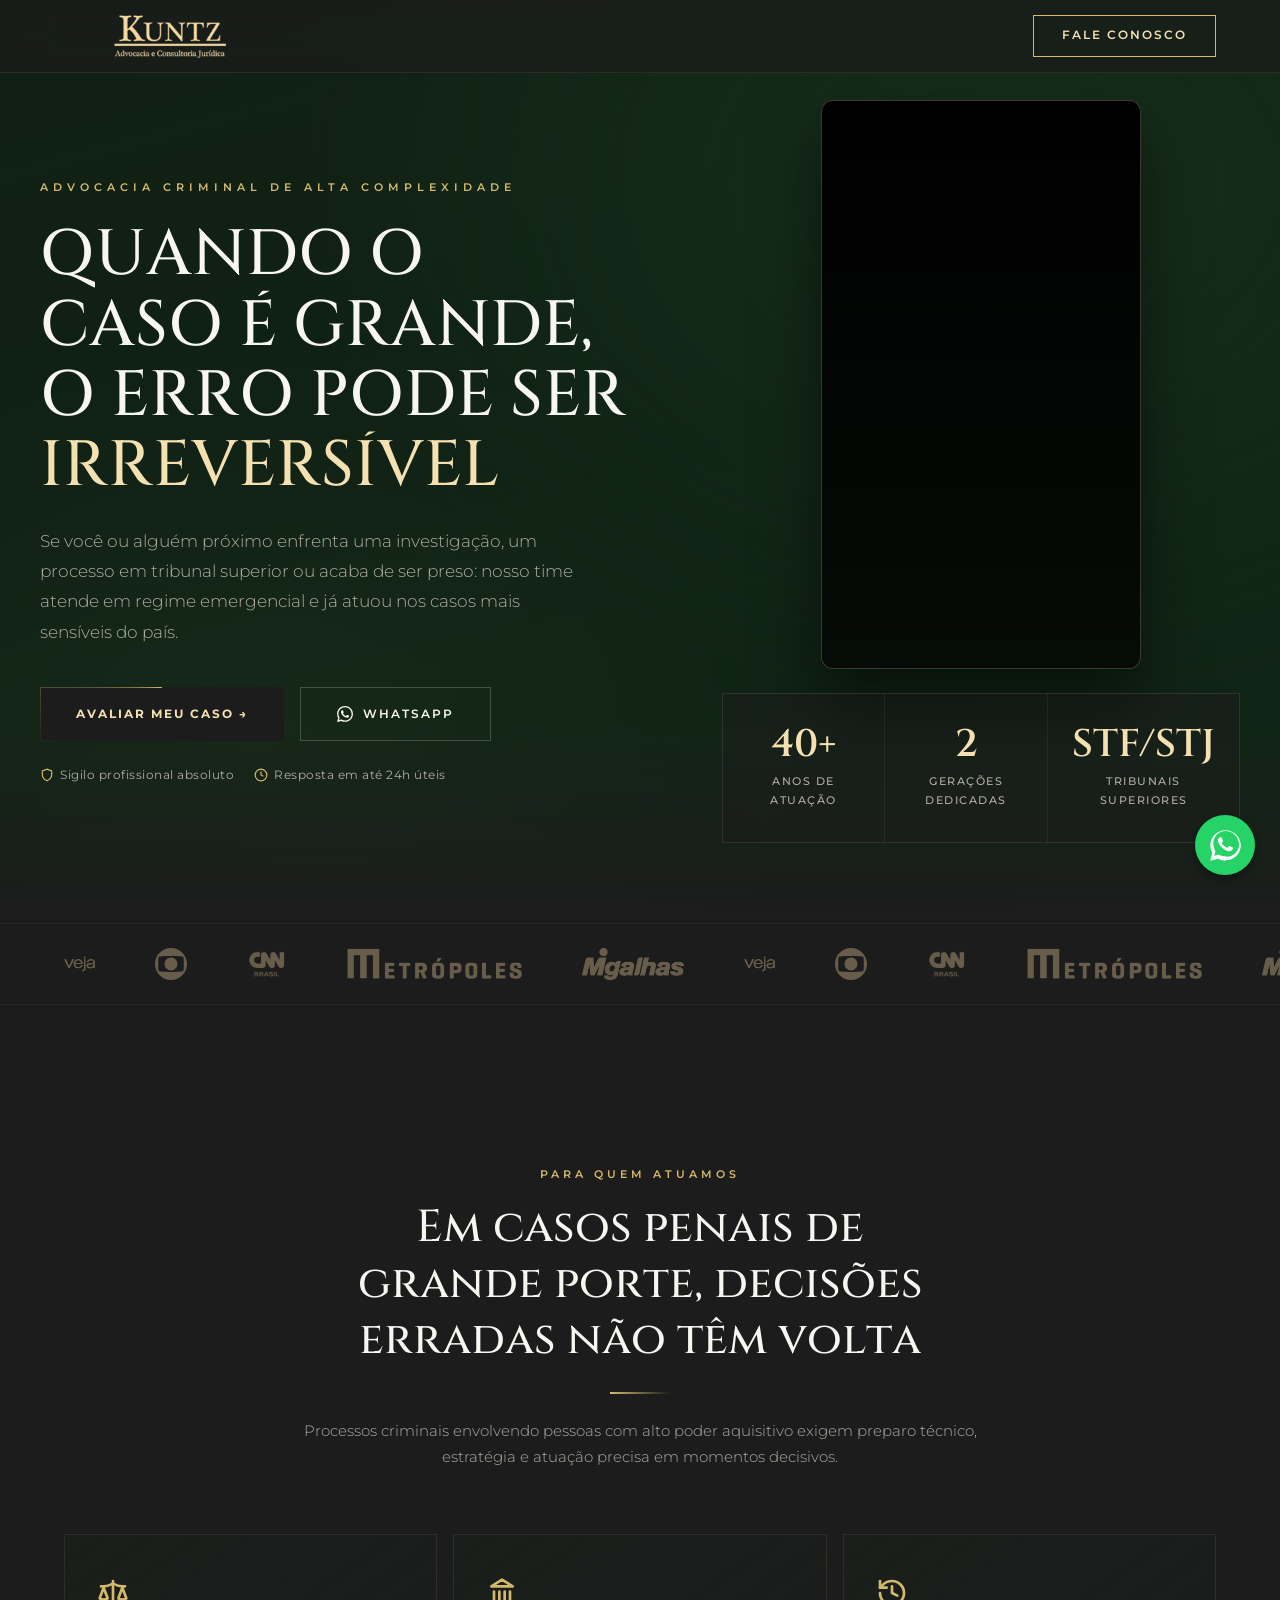
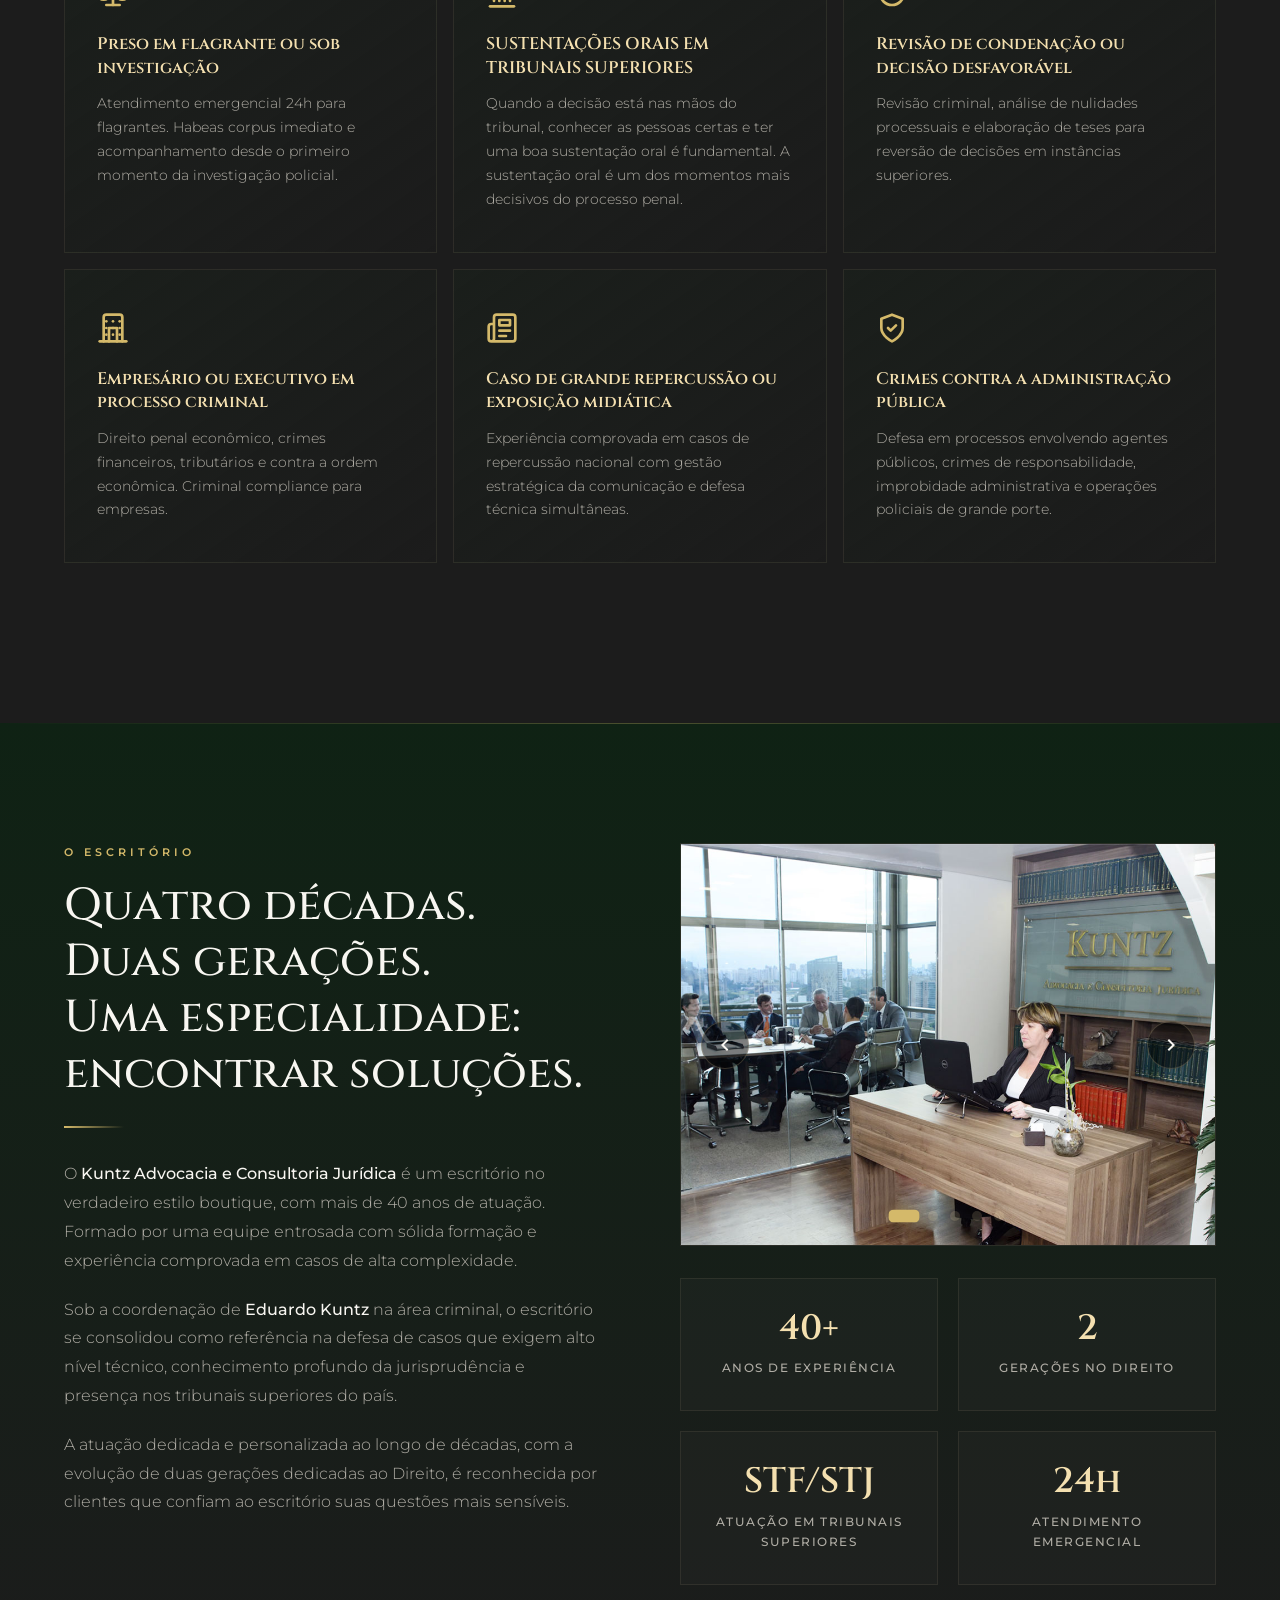
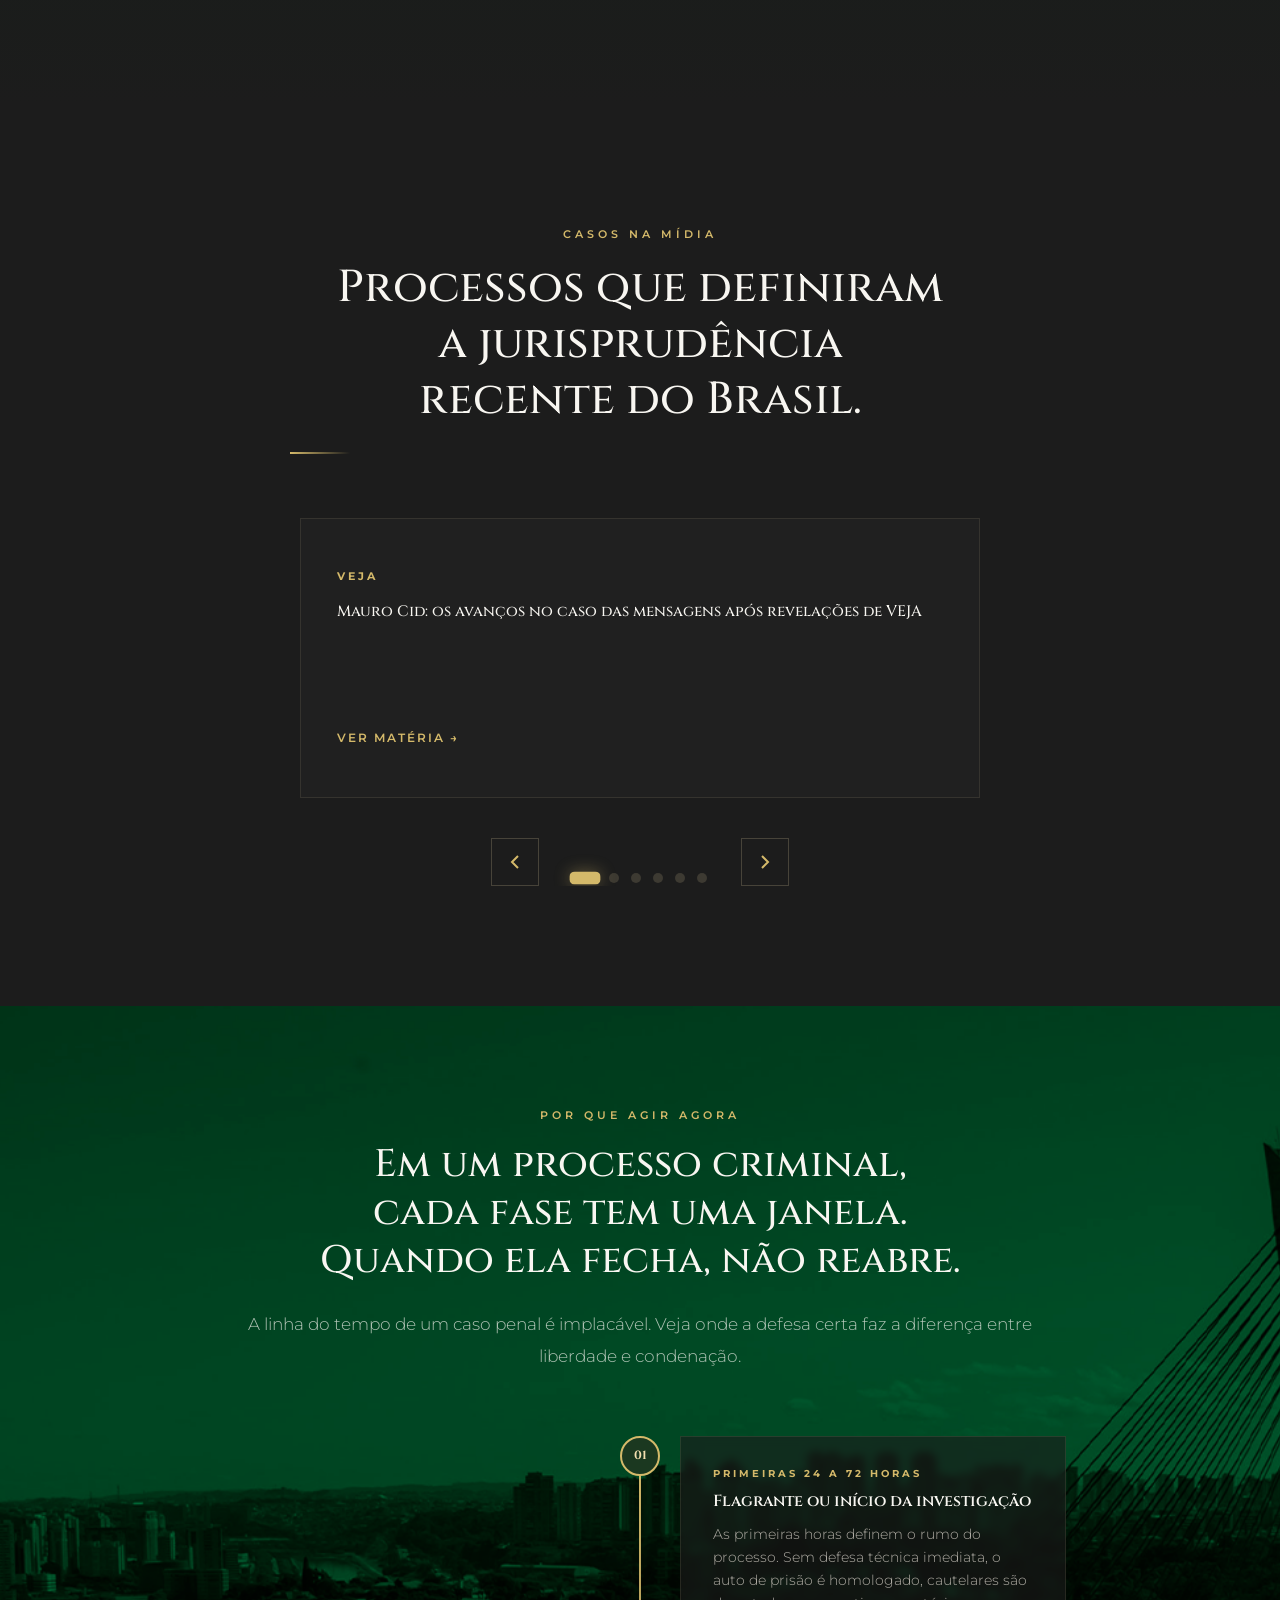
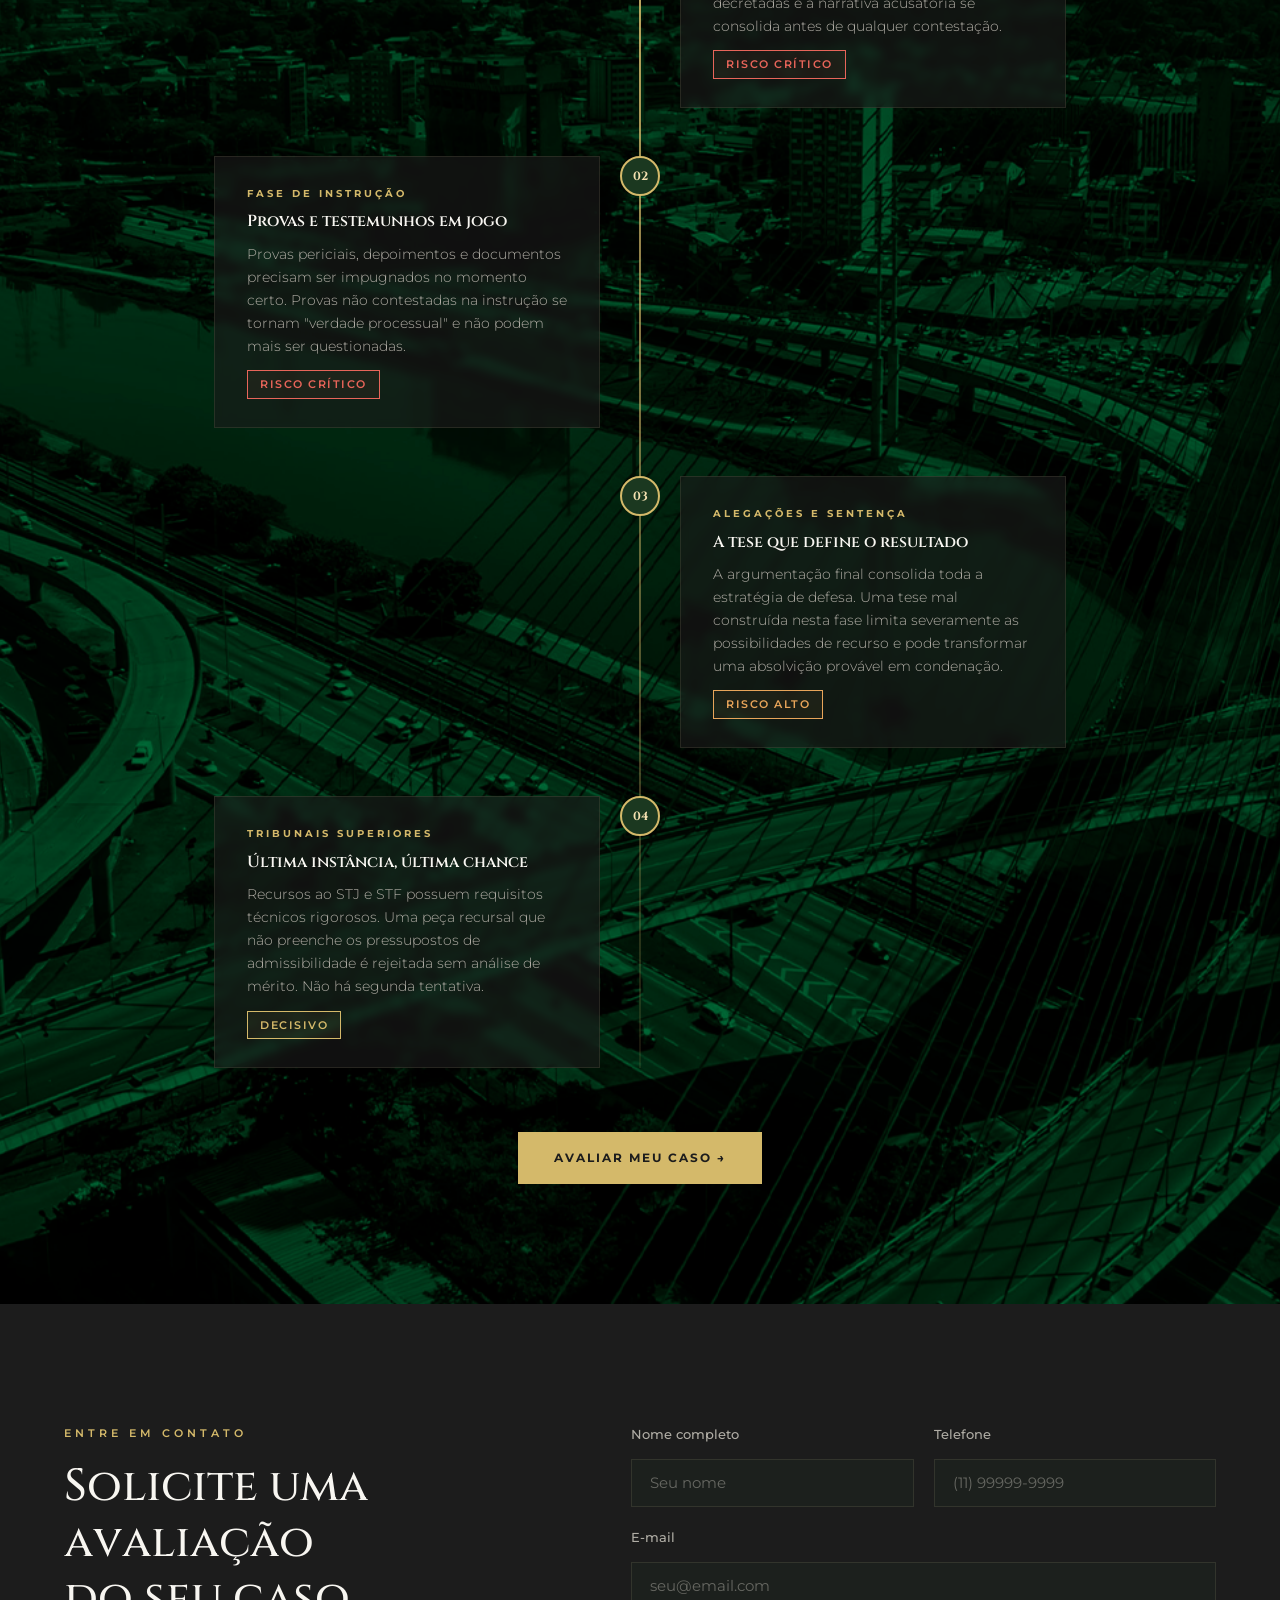
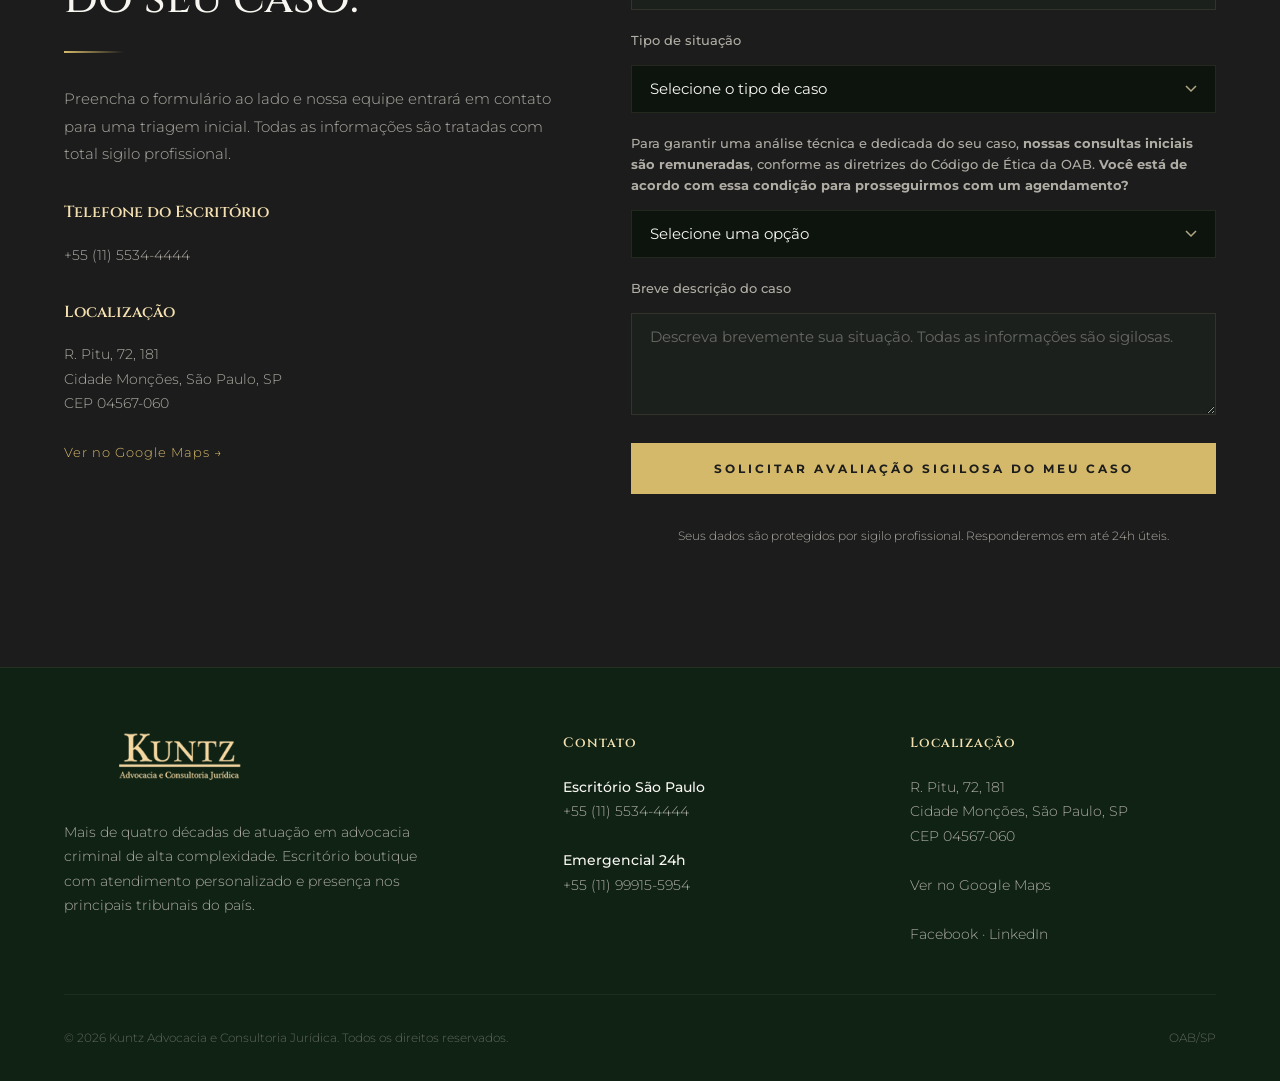
==== index.html @ a7bbbfb6 "webhook-test" ====
<!DOCTYPE html>
<html lang="pt-br">

<head>
    <!-- Google Tag Manager -->
    <script>(function (w, d, s, l, i) {
            w[l] = w[l] || []; w[l].push({
                'gtm.start':
                    new Date().getTime(), event: 'gtm.js'
            }); var f = d.getElementsByTagName(s)[0],
                j = d.createElement(s), dl = l != 'dataLayer' ? '&l=' + l : ''; j.async = true; j.src =
                    'https://www.googletagmanager.com/gtm.js?id=' + i + dl; f.parentNode.insertBefore(j, f);
        })(window, document, 'script', 'dataLayer', 'GTM-PG96HV54');</script>
    <!-- End Google Tag Manager -->
    <meta charset="UTF-8">
    <meta name="viewport" content="width=device-width, initial-scale=1.0">
    <title>Kuntz Advocacia | Defesa Criminal de Alta Complexidade em São Paulo</title>
    <meta name="description"
        content="Kuntz Advocacia: mais de 40 anos de atuação em defesa criminal de alta complexidade. Casos de repercussão nacional. Atendimento em São Paulo.">
    <link rel="preconnect" href="https://fonts.googleapis.com">
    <link rel="preconnect" href="https://fonts.gstatic.com" crossorigin>
    <link
        href="https://fonts.googleapis.com/css2?family=Cinzel:wght@400;500;600;700&family=Montserrat:wght@300;400;500;600;700&display=swap"
        rel="stylesheet">
    <link rel="stylesheet" href="./assets/css/base.css">
    <link rel="stylesheet" href="./assets/css/layout.css">
    <link rel="stylesheet" href="./assets/css/components.css">
    <link rel="stylesheet" href="./assets/css/animations.css">

</head>

<body>
    <!-- Google Tag Manager (noscript) -->
    <noscript><iframe src="https://www.googletagmanager.com/ns.html?id=GTM-PG96HV54" height="0" width="0"
            style="display:none;visibility:hidden"></iframe></noscript>
    <!-- End Google Tag Manager (noscript) -->

    <!-- ==================== NAV ==================== -->
    <nav class="nav-bar">
        <div class="container nav-inner">
            <a href="#">
                <img src="./assets/images/logo-kuntz.png" alt="Kuntz Advocacia e Consultoria Jurídica"
                    class="nav-logo-img">
            </a>
            <div class="nav-phone">
            </div>
            <a href="#contato" class="nav-cta">Fale Conosco</a>
        </div>
    </nav>

    <!-- ==================== HERO ==================== -->
    <section class="hero">
        <!-- Video Background -->
        <div class="hero-video-bg">
            <div class="hero-fallback-bg"></div>
            <!-- 
            INSTRUÇÕES: Substitua o comentário abaixo pelo elemento <video>.
            O vídeo ideal: ambientação de tribunal, corredores de fórum, 
            cidade de SP ao entardecer. Ritmo lento, sem cortes bruscos.
            Formato: MP4, resolução mínima 1920x1080, máximo ~8MB para performance.
            
            <video autoplay muted loop playsinline poster="poster-fallback.jpg">
                <source src="hero-video.mp4" type="video/mp4">
            </video>
        -->
        </div>
        <div class="hero-overlay"></div>

        <div class="container hero-content">
            <div class="hero-grid">
                <div>
                    <div class="hero-label">Advocacia Criminal de Alta Complexidade</div>
                    <h1 class="hero-headline">
                        QUANDO O CASO É GRANDE,<br>O ERRO PODE SER<br><em>IRREVERSÍVEL</em>
                    </h1>
                    <p class="hero-sub">
                        Se você ou alguém próximo enfrenta uma investigação, um processo em tribunal superior ou acaba
                        de ser preso: nosso time atende em regime emergencial e já atuou nos casos mais sensíveis do
                        país.
                    </p>
                    <div class="hero-actions">
                        <a href="#contato" class="btn-glow">Avaliar Meu Caso →</a>
                        <a href="javascript:void(0)" class="btn-secondary wa-trigger">
                            <svg width="16" height="16" viewBox="0 0 24 24" fill="currentColor">
                                <path
                                    d="M17.472 14.382c-.297-.149-1.758-.867-2.03-.967-.273-.099-.471-.148-.67.15-.197.297-.767.966-.94 1.164-.173.199-.347.223-.644.075-.297-.15-1.255-.463-2.39-1.475-.883-.788-1.48-1.761-1.653-2.059-.173-.297-.018-.458.13-.606.134-.133.298-.347.446-.52.149-.174.198-.298.298-.497.099-.198.05-.371-.025-.52-.075-.149-.669-1.612-.916-2.207-.242-.579-.487-.5-.669-.51-.173-.008-.371-.01-.57-.01-.198 0-.52.074-.792.372-.272.297-1.04 1.016-1.04 2.479 0 1.462 1.065 2.875 1.213 3.074.149.198 2.096 3.2 5.077 4.487.709.306 1.262.489 1.694.625.712.227 1.36.195 1.871.118.571-.085 1.758-.719 2.006-1.413.248-.694.248-1.289.173-1.413-.074-.124-.272-.198-.57-.347m-5.421 7.403h-.004a9.87 9.87 0 01-5.031-1.378l-.361-.214-3.741.982.998-3.648-.235-.374a9.86 9.86 0 01-1.51-5.26c.001-5.45 4.436-9.884 9.888-9.884 2.64 0 5.122 1.03 6.988 2.898a9.825 9.825 0 012.893 6.994c-.003 5.45-4.437 9.884-9.885 9.884m8.413-18.297A11.815 11.815 0 0012.05 0C5.495 0 .16 5.335.157 11.892c0 2.096.547 4.142 1.588 5.945L.057 24l6.305-1.654a11.882 11.882 0 005.683 1.448h.005c6.554 0 11.89-5.335 11.893-11.893a11.821 11.821 0 00-3.48-8.413z" />
                            </svg>
                            WhatsApp
                        </a>
                    </div>
                    <div class="hero-trust-signals">
                        <span class="hero-trust-item">
                            <svg viewBox="0 0 24 24" fill="none" stroke="currentColor" stroke-width="2">
                                <path d="M12 22s8-4 8-10V5l-8-3-8 3v7c0 6 8 10 8 10z" />
                            </svg>
                            Sigilo profissional absoluto
                        </span>
                        <span class="hero-trust-item">
                            <svg viewBox="0 0 24 24" fill="none" stroke="currentColor" stroke-width="2">
                                <circle cx="12" cy="12" r="10" />
                                <polyline points="12 6 12 12 16 14" />
                            </svg>
                            Resposta em até 24h úteis
                        </span>
                    </div>
                </div>
                <div class="hero-visual-wrapper">
                    <div class="hero-video-box">
                        <video autoplay muted loop playsinline class="hero-featured-video">
                            <source src="./assets/videos/kuntz-hero-video.mp4" type="video/mp4">
                        </video>
                        <div class="video-overlay-gold"></div>
                    </div>

                    <div class="hero-stats">
                        <div class="stat-item">
                            <div class="stat-number">40+</div>
                            <div class="stat-label">Anos de atuação</div>
                        </div>
                        <div class="stat-item">
                            <div class="stat-number">2</div>
                            <div class="stat-label">Gerações dedicadas</div>
                        </div>
                        <div class="stat-item">
                            <div class="stat-number">STF/STJ</div>
                            <div class="stat-label">Tribunais Superiores</div>
                        </div>
                    </div>
                </div>
            </div>
        </div>
    </section>

    <!-- ==================== CREDIBILITY BAR ==================== -->
    <section class="credibility">
        <div class="container">
            <div class="credibility-inner">
                <div class="media-logos-track">
                    <!-- Conjunto 1 -->
                    <img src="./assets/images/veja.png" alt="VEJA" class="media-logo-img">
                    <img src="./assets/images/globo.svg" alt="GLOBO" class="media-logo-img">
                    <img src="./assets/images/cnn.png" alt="CNN Brasil" class="media-logo-img">
                    <img src="./assets/images/metropoles.png" alt="Metrópoles" class="media-logo-img">
                    <img src="./assets/images/migalhas.png" alt="Migalhas" class="media-logo-img">

                    <!-- Conjunto 2 (Duplicado para loop) -->
                    <img src="./assets/images/veja.png" alt="VEJA" class="media-logo-img">
                    <img src="./assets/images/globo.svg" alt="GLOBO" class="media-logo-img">
                    <img src="./assets/images/cnn.png" alt="CNN Brasil" class="media-logo-img">
                    <img src="./assets/images/metropoles.png" alt="Metrópoles" class="media-logo-img">
                    <img src="./assets/images/migalhas.png" alt="Migalhas" class="media-logo-img">

                    <!-- Conjunto 3 -->
                    <img src="./assets/images/veja.png" alt="VEJA" class="media-logo-img">
                    <img src="./assets/images/globo.svg" alt="GLOBO" class="media-logo-img">
                    <img src="./assets/images/cnn.png" alt="CNN Brasil" class="media-logo-img">
                    <img src="./assets/images/metropoles.png" alt="Metrópoles" class="media-logo-img">
                    <img src="./assets/images/migalhas.png" alt="Migalhas" class="media-logo-img">
                </div>
            </div>
        </div>
    </section>

    <!-- ==================== CENÁRIOS ==================== -->
    <section class="scenarios" id="atuacao">
        <div class="container">
            <div class="scenarios-header fade-in">
                <span class="section-label">Para quem Atuamos</span>
                <h2 class="section-title">Em casos penais de grande porte, decisões erradas não têm volta</h2>
                <div class="gold-line" style="margin: 0 auto 24px;"></div>
                <p style="color: var(--cinza-text); font-weight: 300; font-size: 0.95rem;">
                    Processos criminais envolvendo pessoas com alto poder aquisitivo exigem preparo técnico,
                    estratégia e atuação precisa em momentos decisivos.
                </p>
            </div>

            <div class="scenarios-grid">
                <div class="scenario-card flashlight-card fade-in">
                    <div class="flashlight-border"></div>
                    <div class="scenario-icon">
                        <svg xmlns="http://www.w3.org/2000/svg" width="24" height="24" viewBox="0 0 24 24" fill="none"
                            stroke="currentColor" stroke-width="2" stroke-linecap="round" stroke-linejoin="round"
                            class="lucide lucide-scale">
                            <path d="m16 16 3-8 3 8c-.87.65-1.92 1-3 1s-2.13-.35-3-1Z" />
                            <path d="m2 16 3-8 3 8c-.87.65-1.92 1-3 1s-2.13-.35-3-1Z" />
                            <path d="M7 21h10" />
                            <path d="M12 3v18" />
                            <path d="M3 7h2c2 0 5-1 7-2 2 1 5 2 7 2h2" />
                        </svg>
                    </div>
                    <h3 class="scenario-title">Preso em flagrante ou sob investigação</h3>
                    <p class="scenario-desc">Atendimento emergencial 24h para flagrantes. Habeas corpus imediato e
                        acompanhamento desde o primeiro momento da investigação policial.</p>
                </div>

                <div class="scenario-card flashlight-card fade-in">
                    <div class="flashlight-border"></div>
                    <div class="scenario-icon">
                        <svg xmlns="http://www.w3.org/2000/svg" width="24" height="24" viewBox="0 0 24 24" fill="none"
                            stroke="currentColor" stroke-width="2" stroke-linecap="round" stroke-linejoin="round"
                            class="lucide lucide-landmark">
                            <line x1="3" y1="22" x2="21" y2="22" />
                            <line x1="6" y1="18" x2="6" y2="11" />
                            <line x1="10" y1="18" x2="10" y2="11" />
                            <line x1="14" y1="18" x2="14" y2="11" />
                            <line x1="18" y1="18" x2="18" y2="11" />
                            <polygon points="12 2 20 7 4 7 12 2" />
                        </svg>
                    </div>
                    <h3 class="scenario-title">SUSTENTAÇÕES ORAIS EM TRIBUNAIS SUPERIORES</h3>
                    <p class="scenario-desc">Quando a decisão está nas mãos do tribunal, conhecer as pessoas certas e
                        ter uma boa sustentação oral é fundamental. A sustentação oral é um dos momentos mais decisivos
                        do processo penal.</p>
                </div>

                <div class="scenario-card flashlight-card fade-in">
                    <div class="flashlight-border"></div>
                    <div class="scenario-icon">
                        <svg xmlns="http://www.w3.org/2000/svg" width="24" height="24" viewBox="0 0 24 24" fill="none"
                            stroke="currentColor" stroke-width="2" stroke-linecap="round" stroke-linejoin="round"
                            class="lucide lucide-rotate-ccw">
                            <path d="M3 12a9 9 0 1 0 9-9 9.75 9.75 0 0 0-6.74 2.74L3 8" />
                            <path d="M3 3v5h5" />
                            <path d="M12 7v5l4 2" />
                        </svg>
                    </div>
                    <h3 class="scenario-title">Revisão de condenação ou decisão desfavorável</h3>
                    <p class="scenario-desc">Revisão criminal, análise de nulidades processuais e elaboração de teses
                        para reversão de decisões em instâncias superiores.</p>
                </div>

                <div class="scenario-card flashlight-card fade-in">
                    <div class="flashlight-border"></div>
                    <div class="scenario-icon">
                        <svg xmlns="http://www.w3.org/2000/svg" width="24" height="24" viewBox="0 0 24 24" fill="none"
                            stroke="currentColor" stroke-width="2" stroke-linecap="round" stroke-linejoin="round"
                            class="lucide lucide-building-2">
                            <path d="M9 22V12h6v10" />
                            <path d="M2 22h20" />
                            <path d="M7 12v.01" />
                            <path d="M12 12v.01" />
                            <path d="M17 12v.01" />
                            <path d="M7 17v.01" />
                            <path d="M12 17v.01" />
                            <path d="M17 17v.01" />
                            <path d="M7 7v.01" />
                            <path d="M12 7v.01" />
                            <path d="M17 7v.01" />
                            <path d="M5 22V4a2 2 0 0 1 2-2h10a2 2 0 0 1 2 2v18" />
                        </svg>
                    </div>
                    <h3 class="scenario-title">Empresário ou executivo em processo criminal</h3>
                    <p class="scenario-desc">Direito penal econômico, crimes financeiros, tributários e contra a ordem
                        econômica. Criminal compliance para empresas.</p>
                </div>

                <div class="scenario-card flashlight-card fade-in">
                    <div class="flashlight-border"></div>
                    <div class="scenario-icon">
                        <svg xmlns="http://www.w3.org/2000/svg" width="24" height="24" viewBox="0 0 24 24" fill="none"
                            stroke="currentColor" stroke-width="2" stroke-linecap="round" stroke-linejoin="round"
                            class="lucide lucide-newspaper">
                            <path
                                d="M4 22h16a2 2 0 0 0 2-2V4a2 2 0 0 0-2-2H8a2 2 0 0 0-2 2v16a2 2 0 0 1-2 2Zm0 0a2 2 0 0 1-2-2v-9c0-1.1.9-2 2-2h2" />
                            <path d="M18 14h-8" />
                            <path d="M15 18h-5" />
                            <path d="M10 6h8v4h-8V6Z" />
                        </svg>
                    </div>
                    <h3 class="scenario-title">Caso de grande repercussão ou exposição midiática</h3>
                    <p class="scenario-desc">Experiência comprovada em casos de repercussão nacional com gestão
                        estratégica da comunicação e defesa técnica simultâneas.</p>
                </div>

                <div class="scenario-card flashlight-card fade-in">
                    <div class="flashlight-border"></div>
                    <div class="scenario-icon">
                        <svg xmlns="http://www.w3.org/2000/svg" width="24" height="24" viewBox="0 0 24 24" fill="none"
                            stroke="currentColor" stroke-width="2" stroke-linecap="round" stroke-linejoin="round"
                            class="lucide lucide-shield-check">
                            <path d="M12 22s8-4 8-10V5l-8-3-8 3v7c0 6 8 10 8 10Z" />
                            <path d="m9 12 2 2 4-4" />
                        </svg>
                    </div>
                    <h3 class="scenario-title">Crimes contra a administração pública</h3>
                    <p class="scenario-desc">Defesa em processos envolvendo agentes públicos, crimes de
                        responsabilidade, improbidade administrativa e operações policiais de grande porte.</p>
                </div>
            </div>
        </div>
    </section>

    <section class="authority" id="escritorio">
        <div class="container">
            <div class="authority-grid">
                <div class="authority-content fade-in">
                    <span class="section-label">O Escritório</span>
                    <h2 class="section-title">Quatro décadas. Duas gerações. Uma especialidade: encontrar soluções.</h2>
                    <div class="gold-line"></div>
                    <div class="authority-description">
                        <p>
                            O <strong>Kuntz Advocacia e Consultoria Jurídica</strong> é um escritório no verdadeiro
                            estilo
                            boutique, com mais de 40 anos de atuação. Formado por uma equipe entrosada com sólida
                            formação e
                            experiência comprovada em casos de alta complexidade.
                        </p>
                        <p>
                            Sob a coordenação de <strong>Eduardo Kuntz</strong> na área criminal, o escritório se
                            consolidou
                            como referência na defesa de casos que exigem alto nível técnico, conhecimento profundo da
                            jurisprudência e presença nos tribunais superiores do país.
                        </p>
                        <p>
                            A atuação dedicada e personalizada ao longo de décadas, com a evolução de duas gerações
                            dedicadas ao Direito, é reconhecida por clientes que confiam ao escritório suas questões
                            mais
                            sensíveis.
                        </p>
                    </div>
                </div>

                <div class="authority-media-column fade-in">
                    <div class="office-carousel-wrapper">
                        <div class="office-carousel" id="officeCarousel">
                            <div class="office-slides-track">
                                <div class="office-slide active">
                                    <img src="./assets/images/escritorio-01.jpg" alt="Fachada Kuntz Advocacia">
                                </div>
                                <div class="office-slide">
                                    <img src="./assets/images/escritorio-02.jpg" alt="Recepção">
                                </div>
                                <div class="office-slide">
                                    <img src="./assets/images/escritorio-03.jpg" alt="Sala de Reunião">
                                </div>
                                <div class="office-slide">
                                    <img src="./assets/images/escritorio-04.jpg" alt="Ambiente Interno">
                                </div>
                                <div class="office-slide">
                                    <img src="./assets/images/escritorio-05.png" alt="Equipe Kuntz">
                                </div>
                            </div>

                            <div class="office-carousel-nav">
                                <button class="carousel-nav-btn prev" id="officePrev" aria-label="Imagem anterior">
                                    <svg viewBox="0 0 24 24">
                                        <path d="M15.41 7.41L14 6l-6 6 6 6 1.41-1.41L10.83 12z" />
                                    </svg>
                                </button>
                                <button class="carousel-nav-btn next" id="officeNext" aria-label="Próxima imagem">
                                    <svg viewBox="0 0 24 24">
                                        <path d="M10 6L8.59 7.41 13.17 12l-4.58 4.59L10 18l6-6z" />
                                    </svg>
                                </button>
                            </div>

                            <div class="office-carousel-dots" id="officeDots"></div>
                        </div>
                    </div>

                    <div class="authority-features">
                        <div class="auth-feature">
                            <div class="auth-feature-number">40+</div>
                            <div class="auth-feature-text">Anos de experiência</div>
                        </div>
                        <div class="auth-feature">
                            <div class="auth-feature-number">2</div>
                            <div class="auth-feature-text">Gerações no Direito</div>
                        </div>
                        <div class="auth-feature">
                            <div class="auth-feature-number">STF/STJ</div>
                            <div class="auth-feature-text">Atuação em Tribunais Superiores</div>
                        </div>
                        <div class="auth-feature">
                            <div class="auth-feature-number">24h</div>
                            <div class="auth-feature-text">Atendimento emergencial</div>
                        </div>
                    </div>
                </div>
            </div>
        </div>
    </section>

    <!-- ═══════════ MEDIA ═══════════ -->
    <section class="media-section" id="midia">
        <div class="container">
            <div class="media-header fade-in">
                <span class="section-label">Casos na mídia</span>
                <h2 class="section-title">Processos que definiram a jurisprudência recente do Brasil.</h2>
                <div class="gold-line gold-line-center"></div>
            </div>

            <div class="carousel-wrapper">
                <div class="carousel-track" id="mediaTrack">
                    <!-- Slide 1 -->
                    <div class="carousel-slide">
                        <a href="https://veja.abril.com.br/politica/mauro-cid-os-avancos-no-caso-das-mensagens-apos-revelacoes-de-veja/"
                            target="_blank" rel="noopener" class="media-card fade-in">
                            <div>
                                <div class="media-source">VEJA</div>
                                <div class="media-title">Mauro Cid: os avanços no caso das mensagens após revelações de
                                    VEJA
                                </div>
                            </div>
                            <span class="media-link">Ver matéria →</span>
                        </a>
                    </div>
                    <!-- Slide 2 -->
                    <div class="carousel-slide">
                        <a href="https://g1.globo.com/politica/blog/natuza-nery/post/2024/05/16/marcelo-camara-ex-assessor-de-bolsonaro-sai-da-prisao.ghtml"
                            target="_blank" rel="noopener" class="media-card fade-in">
                            <div>
                                <div class="media-source">G1 / GLOBO</div>
                                <div class="media-title">Marcelo Câmara, ex-assessor de Bolsonaro, deixa prisão após
                                    ordem de
                                    Moraes</div>
                            </div>
                            <span class="media-link">Ver matéria →</span>
                        </a>
                    </div>
                    <!-- Slide 3 -->
                    <div class="carousel-slide">
                        <a href="https://www.cnnbrasil.com.br/blogs/basilia-rodrigues/politica/advogado-de-ex-assessor-de-moraes-tambem-defende-entorno-de-bolsonaro-na-justica/"
                            target="_blank" rel="noopener" class="media-card fade-in">
                            <div>
                                <div class="media-source">CNN Brasil</div>
                                <div class="media-title">Advogado de ex-assessor de Moraes também defende entorno de
                                    Bolsonaro
                                    na Justiça</div>
                            </div>
                            <span class="media-link">Ver matéria →</span>
                        </a>
                    </div>
                    <!-- Slide 4 -->
                    <div class="carousel-slide">
                        <a href="https://g1.globo.com/rj/rio-de-janeiro/noticia/2023/05/12/pf-faz-buscas-contra-ex-funcionario-da-presidencia.ghtml"
                            target="_blank" rel="noopener" class="media-card fade-in">
                            <div>
                                <div class="media-source">G1 / GLOBO</div>
                                <div class="media-title">Caso das joias: PF apreende celular de chefe do setor de
                                    presentes da
                                    Presidência</div>
                            </div>
                            <span class="media-link">Ver matéria →</span>
                        </a>
                    </div>
                    <!-- Slide 5 -->
                    <div class="carousel-slide">
                        <a href="https://www.metropoles.com/brasil/defesa-de-tagliaferro-pede-a-fachin-revisao-de-decisoes-de-moraes"
                            target="_blank" rel="noopener" class="media-card fade-in">
                            <div>
                                <div class="media-source">Metrópoles</div>
                                <div class="media-title">Defesa de Tagliaferro pede a Fachin revisão de decisões de
                                    Moraes</div>
                            </div>
                            <span class="media-link">Ver matéria →</span>
                        </a>
                    </div>
                    <!-- Slide 6 -->
                    <div class="carousel-slide">
                        <a href="https://www.migalhas.com.br/quentes/432943/advogado-de-reu-por-golpe-pede-anulacao-da-delacao-de-cid"
                            target="_blank" rel="noopener" class="media-card fade-in">
                            <div>
                                <div class="media-source">Migalhas</div>
                                <div class="media-title">Advogado de réu por golpe pede anulação da delação de Cid e
                                    mostra
                                    mensagens</div>
                            </div>
                            <span class="media-link">Ver matéria →</span>
                        </a>
                    </div>
                </div>

                <!-- Controls -->
                <div class="carousel-controls">
                    <button class="carousel-btn" id="mediaPrev" aria-label="Anterior">
                        <svg width="24" height="24" viewBox="0 0 24 24" fill="none" stroke="currentColor"
                            stroke-width="2">
                            <path d="M15 18l-6-6 6-6" />
                        </svg>
                    </button>
                    <div class="carousel-dots" id="mediaDots"></div>
                    <button class="carousel-btn" id="mediaNext" aria-label="Próximo">
                        <svg width="24" height="24" viewBox="0 0 24 24" fill="none" stroke="currentColor"
                            stroke-width="2">
                            <path d="M9 18l6-6-6-6" />
                        </svg>
                    </button>
                </div>
            </div>
        </div>
    </section>

    <!-- ==================== TIMELINE / POR QUE AGIR AGORA ==================== -->
    <section class="urgency">
        <div class="container">
            <div class="urgency-content fade-in">
                <span class="section-label">Por que agir agora</span>
                <h2 class="section-title">Em um processo criminal, cada fase tem uma janela. Quando ela fecha, não
                    reabre.</h2>
                <p>
                    A linha do tempo de um caso penal é implacável. Veja onde a defesa certa faz a diferença entre
                    liberdade e condenação.
                </p>
            </div>

            <div class="timeline fade-in">
                <div class="timeline-line"></div>

                <!-- Item 1 -->
                <div class="timeline-item">
                    <div class="timeline-node">01</div>
                    <div class="timeline-card" style="margin-left: auto;">
                        <div class="timeline-card-phase">Primeiras 24 a 72 horas</div>
                        <h4>Flagrante ou início da investigação</h4>
                        <p>As primeiras horas definem o rumo do processo. Sem defesa técnica imediata, o auto de prisão
                            é homologado, cautelares são decretadas e a narrativa acusatória se consolida antes de
                            qualquer contestação.</p>
                        <span class="risk-tag risk-critical">Risco crítico</span>
                    </div>
                </div>

                <!-- Item 2 -->
                <div class="timeline-item">
                    <div class="timeline-node">02</div>
                    <div class="timeline-card">
                        <div class="timeline-card-phase">Fase de instrução</div>
                        <h4>Provas e testemunhos em jogo</h4>
                        <p>Provas periciais, depoimentos e documentos precisam ser impugnados no momento certo. Provas
                            não contestadas na instrução se tornam "verdade processual" e não podem mais ser
                            questionadas.</p>
                        <span class="risk-tag risk-critical">Risco crítico</span>
                    </div>
                </div>

                <!-- Item 3 -->
                <div class="timeline-item">
                    <div class="timeline-node">03</div>
                    <div class="timeline-card" style="margin-left: auto;">
                        <div class="timeline-card-phase">Alegações e sentença</div>
                        <h4>A tese que define o resultado</h4>
                        <p>A argumentação final consolida toda a estratégia de defesa. Uma tese mal construída nesta
                            fase limita severamente as possibilidades de recurso e pode transformar uma absolvição
                            provável em condenação.</p>
                        <span class="risk-tag risk-high">Risco alto</span>
                    </div>
                </div>

                <!-- Item 4 -->
                <div class="timeline-item">
                    <div class="timeline-node">04</div>
                    <div class="timeline-card">
                        <div class="timeline-card-phase">Tribunais superiores</div>
                        <h4>Última instância, última chance</h4>
                        <p>Recursos ao STJ e STF possuem requisitos técnicos rigorosos. Uma peça recursal que não
                            preenche os pressupostos de admissibilidade é rejeitada sem análise de mérito. Não há
                            segunda tentativa.</p>
                        <span class="risk-tag risk-strategic">Decisivo</span>
                    </div>
                </div>
            </div>

            <div class="timeline-cta fade-in">
                <a href="#contato" class="btn-primary">Avaliar Meu Caso →</a>
            </div>
        </div>
    </section>

    <!-- ==================== FORM ==================== -->
    <section class="form-section" id="contato">
        <div class="container">
            <div class="form-grid">
                <div class="form-info fade-in">
                    <span class="section-label">Entre em contato</span>
                    <h2 class="section-title">Solicite uma avaliação do seu caso.</h2>
                    <div class="gold-line"></div>
                    <p
                        style="color: var(--cinza-text); font-weight: 300; font-size: 0.95rem; line-height: 1.8; margin-bottom: 32px;">
                        Preencha o formulário ao lado e nossa equipe entrará em contato para uma triagem inicial. Todas
                        as informações são tratadas com total sigilo profissional.
                    </p>
                    <h3>Telefone do Escritório</h3>
                    <p>+55 (11) 5534-4444</p>

                    <h3>Localização</h3>
                    <p>
                        R. Pitu, 72, 181<br>
                        Cidade Monções, São Paulo, SP<br>
                        CEP 04567-060<br><br>
                        <a href="https://share.google/y1uXyDLTAoLAnqaqx" target="_blank" rel="noopener"
                            style="font-size: 0.8rem; letter-spacing: 1px;">Ver no Google Maps →</a>
                    </p>
                </div>

                <div class="fade-in">
                    <form class="contact-form" id="leadForm" onsubmit="handleSubmit(event)">
                        <div class="form-row form-row-2">
                            <div class="form-group">
                                <label for="name">Nome completo</label>
                                <input type="text" id="name" name="realname" placeholder="Seu nome" required>
                            </div>
                            <div class="form-group">
                                <label for="phone">Telefone</label>
                                <input type="tel" id="phone" name="phone" placeholder="(11) 99999-9999" required>
                            </div>
                        </div>

                        <div class="form-group">
                            <label for="email">E-mail</label>
                            <input type="email" id="email" name="email" placeholder="seu@email.com" required>
                        </div>

                        <div class="form-group">
                            <label for="case_type">Tipo de situação</label>
                            <select id="case_type" name="case_type" required>
                                <option value="" disabled selected>Selecione o tipo de caso</option>
                                <option value="flagrante_investigacao">Flagrante ou Investigação em andamento</option>
                                <option value="tribunal_superior">Caso em Tribunal Superior (STF/STJ)</option>
                                <option value="revisao_criminal">Revisão Criminal ou Recurso</option>
                                <option value="penal_economico">Crime Econômico / Financeiro / Tributário</option>
                                <option value="repercussao">Caso de grande repercussão</option>
                                <option value="administracao_publica">Crime contra Administração Pública</option>
                                <option value="outro">Outro caso de alta complexidade</option>
                            </select>
                        </div>

                        <div class="form-group">
                            <label for="agreement_consultation">Para garantir uma análise técnica e dedicada do seu
                                caso, <strong>nossas consultas iniciais são remuneradas</strong>, conforme as diretrizes
                                do Código de Ética da OAB. <strong>Você está de acordo com essa condição para
                                    prosseguirmos com um agendamento?</strong></label>
                            <select id="agreement_consultation" name="agreement_consultation" required>
                                <option value="" disabled selected>Selecione uma opção</option>
                                <option value="sim_agendar">Sim, estou de acordo e quero agendar.</option>
                                <option value="sim_valor">Sim, mas gostaria de saber o valor antes de confirmar.
                                </option>
                                <option value="nao_gratuito">No momento, busco apenas informações gerais gratuitas.
                                </option>
                            </select>
                        </div>

                        <div class="form-group">
                            <label for="message">Breve descrição do caso</label>
                            <textarea id="message" name="message"
                                placeholder="Descreva brevemente sua situação. Todas as informações são sigilosas."
                                rows="4"></textarea>
                        </div>

                        <div class="form-submit">
                            <button type="submit" id="submitBtn">Solicitar Avaliação Sigilosa do Meu Caso</button>
                        </div>
                        <p class="form-note">Seus dados são protegidos por sigilo profissional. Responderemos em até 24h
                            úteis.</p>
                    </form>

                    <div class="form-success" id="formSuccess">
                        <h3>Solicitação enviada com sucesso.</h3>
                        <p>Nossa equipe entrará em contato em breve para uma triagem inicial do seu caso.</p>
                    </div>
                </div>
            </div>
        </div>
    </section>

    <!-- ==================== FOOTER ==================== -->
    <footer class="footer">
        <div class="container">
            <div class="footer-grid">
                <div class="footer-brand">
                    <img src="./assets/images/logo-kuntz.png" alt="Kuntz Advocacia e Consultoria Jurídica"
                        class="footer-logo-img">
                    <p class="footer-desc" style="margin-top: 16px;">
                        Mais de quatro décadas de atuação em advocacia criminal de alta complexidade. Escritório
                        boutique com atendimento personalizado e presença nos principais tribunais do país.
                    </p>
                </div>

                <div>
                    <h4>Contato</h4>
                    <p>
                        <strong style="color: var(--branco); font-weight: 500;">Escritório São Paulo</strong><br>
                        +55 (11) 5534-4444<br><br>
                        <strong style="color: var(--branco); font-weight: 500;">Emergencial 24h</strong><br>
                        <a href="https://wa.me/5511999155954" target="_blank" rel="noopener">+55 (11) 99915-5954</a>
                    </p>
                </div>

                <div>
                    <h4>Localização</h4>
                    <p>
                        R. Pitu, 72, 181<br>
                        Cidade Monções, São Paulo, SP<br>
                        CEP 04567-060<br><br>
                        <a href="https://share.google/y1uXyDLTAoLAnqaqx" target="_blank" rel="noopener">Ver no Google
                            Maps</a><br><br>
                        <a href="https://www.facebook.com/KuntzAdvocacia/" target="_blank" rel="noopener">Facebook</a> ·
                        <a href="https://www.linkedin.com/company/16170757" target="_blank" rel="noopener">LinkedIn</a>
                    </p>
                </div>
            </div>

            <div class="footer-bottom">
                <p>&copy; 2026 Kuntz Advocacia e Consultoria Jurídica. Todos os direitos reservados.</p>
                <p>OAB/SP</p>
            </div>
        </div>
    </footer>

    <!-- ==================== WHATSAPP WIDGET ==================== -->
    <style>
        /* Estilos do Botão Flutuante */
        .wa-widget-btn {
            position: fixed !important;
            bottom: 25px !important;
            right: 25px !important;
            width: 60px !important;
            height: 60px !important;
            background-color: #25d366 !important;
            color: white !important;
            border-radius: 50% !important;
            box-shadow: 0 4px 10px rgba(0, 0, 0, 0.3) !important;
            display: flex !important;
            justify-content: center !important;
            align-items: center !important;
            cursor: pointer !important;
            z-index: 999999 !important;
            transition: transform 0.3s ease;
        }

        .wa-widget-btn:hover {
            transform: scale(1.1);
        }

        .wa-widget-btn svg {
            width: 35px;
            height: 35px;
            fill: white;
        }

        /* Estilos do Formulário Popup */
        .wa-popup-form {
            display: none;
            position: fixed !important;
            bottom: 95px !important;
            right: 25px !important;
            width: 320px !important;
            max-width: 90vw !important;
            background: #ffffff !important;
            border-radius: 10px !important;
            box-shadow: 0 5px 25px rgba(0, 0, 0, 0.3) !important;
            z-index: 999998 !important;
            font-family: Arial, sans-serif !important;
            overflow: hidden !important;
            border: 1px solid #e0e0e0 !important;
        }

        .wa-popup-header {
            background-color: #075e54;
            color: white;
            padding: 15px;
            font-size: 15px;
            font-weight: bold;
            display: flex;
            justify-content: space-between;
            align-items: center;
        }

        .wa-close-btn {
            cursor: pointer;
            font-size: 18px;
            line-height: 1;
        }

        .wa-popup-body {
            padding: 15px;
            text-align: left !important;
        }

        .wa-popup-body p {
            font-size: 13px !important;
            margin-top: 0 !important;
            color: #555 !important;
            line-height: 1.4 !important;
        }

        .wa-popup-body label {
            display: block !important;
            font-size: 13px !important;
            color: #333 !important;
            margin-bottom: 5px !important;
            font-weight: bold !important;
        }

        .wa-popup-body input[type="text"],
        .wa-popup-body input[type="tel"],
        .wa-popup-body select,
        .wa-popup-body textarea {
            width: 100% !important;
            box-sizing: border-box !important;
            padding: 8px !important;
            margin-bottom: 12px !important;
            border: 1px solid #ccc !important;
            border-radius: 5px !important;
            font-size: 13px !important;
            background-color: #fff !important;
            color: #333 !important;
        }

        .wa-popup-body textarea {
            resize: none !important;
            height: 70px !important;
        }

        .wa-submit-btn {
            width: 100% !important;
            background-color: #25d366 !important;
            color: white !important;
            border: none !important;
            padding: 12px !important;
            border-radius: 5px !important;
            font-size: 15px !important;
            font-weight: bold !important;
            cursor: pointer !important;
            transition: background-color 0.3s !important;
        }

        .wa-submit-btn:hover {
            background-color: #128c7e !important;
        }
    </style>

    <div class="wa-widget-btn wa-trigger" id="waWidgetBtn">
        <svg xmlns="http://www.w3.org/2000/svg" viewBox="0 0 448 512">
            <path
                d="M380.9 97.1C339 55.1 283.2 32 223.9 32c-122.4 0-222 99.6-222 222 0 39.1 10.2 77.3 29.6 111L0 480l117.7-30.9c32.4 17.7 68.9 27 106.1 27h.1c122.3 0 224.1-99.6 224.1-222 0-59.3-25.2-115-67.1-157zM223.9 414.8c-32 0-63.1-8.3-90.6-24.1l-6.5-3.8-67.2 17.6 18-65.6-4.2-6.7C55.6 302.3 45.4 264.4 45.4 223.9c0-98.5 80.2-178.6 178.6-178.6 52.8 0 102.5 20.6 139.8 58s58 87 58 139.8c0 98.6-80.1 178.6-178.6 178.6zm98.3-134.3c-5.4-2.7-31.9-15.8-36.9-17.6-5-1.8-8.6-2.7-12.2 2.7-3.6 5.4-14 17.6-17.1 21.2-3.2 3.6-6.3 4.1-11.8 1.4-5.4-2.7-22.8-8.4-43.5-26.9-16.1-14.4-26.9-32.1-30.1-37.6-3.2-5.4-.3-8.4 2.4-11.1 2.4-2.4 5.4-6.3 8.1-9.5 2.7-3.2 3.6-5.4 5.4-9 1.8-3.6 .9-6.8-.5-9.5-1.4-2.7-12.2-29.4-16.7-40.3-4.4-10.7-8.9-9.3-12.2-9.5-3.2-.2-6.8-.2-10.4-.2-3.6 0-9.5 1.4-14.4 6.8-5 5.4-19 18.5-19 45.1 0 26.6 19.4 52.3 22.1 56 2.7 3.6 38.2 58.3 92.5 81.7 12.9 5.6 23 8.9 30.9 11.4 13 4.1 24.8 3.5 34.2 2.1 10.5-1.5 31.9-13 36.4-25.6 4.5-12.6 4.5-23.4 3.2-25.6-1.3-2.3-5-3.6-10.4-6.3z" />
        </svg>
    </div>

    <div class="wa-popup-form" id="waPopupForm">
        <div class="wa-popup-header">
            <span>Atendimento WhatsApp</span>
            <span class="wa-close-btn" id="waCloseBtn">✖</span>
        </div>
        <div class="wa-popup-body">
            <p>Responda as perguntas a seguir para que possamos te direcionar melhor:</p>

            <form id="waForm">
                <label for="wa-nome">Nome:</label>
                <input type="text" id="wa-nome" required placeholder="Seu nome completo">

                <label for="wa-telefone">Telefone:</label>
                <input type="tel" id="wa-telefone" required placeholder="(11) 99999-9999" maxlength="15" minlength="14">

                <label for="wa-status">Status do caso:</label>
                <select id="wa-status" required>
                    <option value="" disabled selected>Selecione uma opção...</option>
                    <option value="Investigação / Inquérito (Delegacia)">Investigação / Inquérito (Delegacia)</option>
                    <option value="Processo Judicial em Curso (Fase de Provas)">Processo Judicial em Curso (Fase de
                        Provas)</option>
                    <option value="Aguardando Sentença">Aguardando Sentença</option>
                    <option value="Sentenciado (Fase de Recurso)">Sentenciado (Fase de Recurso)</option>
                    <option value="Em Grau de Recurso (TJ, TRF, STJ ou STF)">Em Grau de Recurso (TJ, TRF, STJ ou STF)
                    </option>
                    <option value="Execução de Pena">Execução de Pena</option>
                    <option value="Caso Encerrado / Arquivado">Caso Encerrado / Arquivado</option>
                    <option value="Não sei informar">Não sei informar</option>
                </select>

                <label for="wa-resumo">Resumo do seu caso:</label>
                <textarea id="wa-resumo" required placeholder="Descreva brevemente a situação..."></textarea>

                <input type="hidden" id="wa-utm-source" value="">
                <input type="hidden" id="wa-utm-medium" value="">
                <input type="hidden" id="wa-utm-campaign" value="">
                <input type="hidden" id="wa-utm-content" value="">
                <input type="hidden" id="wa-utm-term" value="">

                <button type="submit" class="wa-submit-btn">Falar no WhatsApp</button>
            </form>
        </div>
    </div>

    <script>
        document.addEventListener("DOMContentLoaded", function () {

            // 1. Tira o widget da coluna
            var waBtn = document.getElementById("waWidgetBtn");
            var waFormContainer = document.getElementById("waPopupForm");

            if (waBtn && waFormContainer) {
                document.body.appendChild(waBtn);
                document.body.appendChild(waFormContainer);
            }

            // 2. Lógica para capturar as UTMs da URL e preencher os campos ocultos
            var urlParams = new URLSearchParams(window.location.search);
            document.getElementById('wa-utm-source').value = urlParams.get('utm_source') || '';
            document.getElementById('wa-utm-medium').value = urlParams.get('utm_medium') || '';
            document.getElementById('wa-utm-campaign').value = urlParams.get('utm_campaign') || '';
            document.getElementById('wa-utm-content').value = urlParams.get('utm_content') || '';
            document.getElementById('wa-utm-term').value = urlParams.get('utm_term') || '';

            // 3. Lógica para abrir/fechar o formulário (Múltiplos gatilhos)
            document.querySelectorAll(".wa-trigger").forEach(function (trigger) {
                trigger.addEventListener("click", function (e) {
                    e.preventDefault();
                    if (waFormContainer.style.display === "block") {
                        waFormContainer.style.display = "none";
                    } else {
                        waFormContainer.style.display = "block";
                    }
                });
            });

            document.getElementById("waCloseBtn").addEventListener("click", function () {
                waFormContainer.style.display = "none";
            });

            // 4. Máscara de Telefone 
            var telInput = document.getElementById('wa-telefone');
            if (telInput) {
                telInput.addEventListener('input', function (e) {
                    var v = e.target.value.replace(/\D/g, "");
                    v = v.substring(0, 11);

                    if (v.length >= 3) {
                        v = v.replace(/^(\d{2})(\d)/g, "($1) $2");
                    }
                    if (v.length >= 8) {
                        v = v.replace(/(\d)(\d{4})$/, "$1-$2");
                    }

                    e.target.value = v;
                });
            }

            // 5. Lógica de envio: Webhook + WhatsApp
            var formEl = document.getElementById("waForm");
            if (formEl) {
                formEl.addEventListener("submit", function (event) {
                    event.preventDefault();

                    // Coleta os dados visíveis
                    var nome = document.getElementById("wa-nome").value;
                    var telefone = document.getElementById("wa-telefone").value;
                    var status = document.getElementById("wa-status").value;
                    var resumo = document.getElementById("wa-resumo").value;

                    // ==========================================
                    // CONFIGURAÇÃO DO WEBHOOK N8N (URL CONFIRMADA)
                    // ==========================================
                    var webhookUrl = "https://n8n.v4lisboatech.com.br/webhook-test/6e6301de-33f1-4116-8504-7b1cb4adf2b2";

                    // Prepara os dados em formato JSON (Incluindo as UTMs ocultas)
                    var dadosParaN8N = {
                        nome: nome,
                        telefone: telefone,
                        status_caso: status,
                        resumo: resumo,
                        origem: "Widget Site - WhatsApp",
                        utm_source: document.getElementById("wa-utm-source").value,
                        utm_medium: document.getElementById("wa-utm-medium").value,
                        utm_campaign: document.getElementById("wa-utm-campaign").value,
                        utm_content: document.getElementById("wa-utm-content").value,
                        utm_term: document.getElementById("wa-utm-term").value,
                        data_hora: new Date().toLocaleString('pt-BR')
                    };

                    // Dispara para o n8n silenciosamente (fire-and-forget)
                    fetch(webhookUrl, {
                        method: "POST",
                        headers: {
                            "Content-Type": "application/json"
                        },
                        body: JSON.stringify(dadosParaN8N)
                    }).catch(function (error) {
                        console.log("Erro ao enviar para o n8n.", error);
                    });
                    // ==========================================

                    // Monta a mensagem limpa para o WhatsApp (Sem as UTMs)
                    var numeroDestino = "5511999155954";
                    var lb = "%0A";

                    var mensagem = "*Novo Contato via Site*" + lb + lb +
                        "*Nome:* " + encodeURIComponent(nome) + lb +
                        "*Telefone:* " + encodeURIComponent(telefone) + lb +
                        "*Status do Caso:* " + encodeURIComponent(status) + lb +
                        "*Resumo do Caso:* " + encodeURIComponent(resumo);

                    var urlBase = "https://api.whatsapp.com/send?phone=" + numeroDestino + "&text=" + mensagem;

                    // Abre o WhatsApp
                    window.open(urlBase, '_blank');

                    // Esconde o form e limpa os dados
                    waFormContainer.style.display = "none";
                    formEl.reset();
                });
            }
        });
    </script>

    <!-- ==================== SCRIPTS ==================== -->
    <script type="module" src="./assets/js/main.js"></script>


</body>

</html>
---- assets/css/base.css ----
/* ========== CSS VARIABLES ========== */
        :root {
            --verde: #1B3820;
            --verde-light: #264d2e;
            --verde-dark: #0f2214;
            --dourado: #F4E0B0;
            --dourado-dark: #B2A886;
            --dourado-accent: #d4b96a;
            --escuro: #1C1C1C;
            --escuro-soft: #2a2a2a;
            --branco: #f8f6f1;
            --branco-puro: #ffffff;
            --cinza-text: #b0ada5;
            --cinza-light: #e8e4dc;
            --font-display: 'Cinzel', serif;
            --font-body: 'Montserrat', sans-serif;
        }

        /* ========== RESET & BASE ========== */
        *,
        *::before,
        *::after {
            margin: 0;
            padding: 0;
            box-sizing: border-box;
        }

        html {
            scroll-behavior: smooth;
            font-size: 16px;
        }

        body {
            font-family: var(--font-body);
            color: var(--branco);
            background-color: var(--escuro);
            line-height: 1.7;
            -webkit-font-smoothing: antialiased;
            overflow-x: hidden;
        }

        img {
            max-width: 100%;
            height: auto;
        }

        a {
            text-decoration: none;
            color: inherit;
            transition: all 0.3s ease;
        }

        /* ========== UTILITY ========== */
        .container {
            max-width: 1200px;
            margin: 0 auto;
            padding: 0 24px;
        }

        .section-label {
            font-family: var(--font-body);
            font-size: 0.7rem;
            font-weight: 600;
            letter-spacing: 4px;
            text-transform: uppercase;
            color: var(--dourado-accent);
            margin-bottom: 16px;
            display: block;
        }

        .section-title {
            font-family: var(--font-display);
            font-size: clamp(1.8rem, 4vw, 2.8rem);
            font-weight: 500;
            color: var(--branco);
            line-height: 1.25;
            margin-bottom: 24px;
            text-wrap: balance;
            word-break: keep-all;
            overflow-wrap: normal;
        }

        .gold-line {
            width: 60px;
            height: 2px;
            background: linear-gradient(90deg, var(--dourado-accent), transparent);
            margin-bottom: 32px;
        }
---- assets/css/layout.css ----
/* ========== FLOATING NAV ========== */
.nav-bar {
    position: fixed;
    top: 0;
    left: 0;
    width: 100%;
    z-index: 1000;
    background: rgba(28, 28, 28, 0.80);
    backdrop-filter: blur(24px) saturate(180%);
    -webkit-backdrop-filter: blur(24px) saturate(180%);
    border-bottom: 1px solid rgba(244, 224, 176, 0.08);
    transition: all 0.4s ease;
}

.nav-inner {
    display: flex;
    align-items: center;
    justify-content: space-between;
    height: 72px;
}

.nav-logo-img {
    height: 44px;
    width: auto;
    display: block;
    filter: brightness(0) invert(85%) sepia(21%) saturate(546%) hue-rotate(352deg) brightness(101%) contrast(92%);
}

.nav-cta {
    display: inline-flex;
    align-items: center;
    gap: 8px;
    padding: 10px 28px;
    background: transparent;
    border: 1px solid var(--dourado-accent);
    color: var(--dourado);
    font-family: var(--font-body);
    font-size: 0.72rem;
    font-weight: 600;
    letter-spacing: 2px;
    text-transform: uppercase;
    cursor: pointer;
    transition: all 0.3s ease;
}

.nav-cta:hover {
    background: var(--dourado-accent);
    color: var(--escuro);
}

.nav-phone {
    display: none;
    color: var(--cinza-text);
    font-size: 0.82rem;
    font-weight: 400;
}

@media (min-width: 768px) {
    .nav-phone {
        display: flex;
        align-items: center;
        gap: 8px;
    }
}

/* ========== HERO ========== */
.hero {
    position: relative;
    min-height: 100vh;
    display: flex;
    align-items: center;
    overflow: hidden;
}

.hero-video-bg {
    position: absolute;
    top: 0;
    left: 0;
    width: 100%;
    height: 100%;
    z-index: 0;
}

.hero-video-bg video {
    width: 100%;
    height: 100%;
    object-fit: cover;
}

/* Fallback gradient when video is not loaded */
.hero-video-bg .hero-fallback-bg {
    position: absolute;
    top: 0;
    left: 0;
    width: 100%;
    height: 100%;
    background: linear-gradient(165deg, var(--escuro) 0%, var(--verde-dark) 50%, var(--verde) 100%);
    z-index: 0;
}


.hero-overlay {
    position: absolute;
    top: 0;
    left: 0;
    width: 100%;
    height: 100%;
    background: rgba(15, 34, 20, 0.78);
    z-index: 1;
}

.hero::before {
    content: '';
    position: absolute;
    top: 0;
    left: 0;
    width: 100%;
    height: 100%;
    background:
        radial-gradient(ellipse at 80% 20%, rgba(27, 56, 32, 0.6) 0%, transparent 50%),
        radial-gradient(ellipse at 20% 80%, rgba(244, 224, 176, 0.03) 0%, transparent 40%);
    pointer-events: none;
    z-index: 2;
}

.hero::after {
    content: '';
    position: absolute;
    bottom: 0;
    left: 0;
    width: 100%;
    height: 200px;
    background: linear-gradient(to top, var(--escuro), transparent);
    pointer-events: none;
    z-index: 2;
}

.hero-content {
    position: relative;
    z-index: 3;
    padding: 120px 0 80px;
}

.hero-grid {
    display: grid;
    grid-template-columns: 1fr;
    gap: 48px;
    align-items: center;
}

@media (min-width: 992px) {
    .hero-grid {
        grid-template-columns: 1.1fr 0.9fr;
    }
}

.hero-label {
    font-family: var(--font-body);
    font-size: 0.68rem;
    font-weight: 600;
    letter-spacing: 5px;
    text-transform: uppercase;
    color: var(--dourado-accent);
    margin-bottom: 24px;
    opacity: 0;
    animation: fadeUp 0.8s ease 0.3s forwards;
}

.hero-headline {
    font-family: var(--font-display);
    font-size: clamp(2.2rem, 5.5vw, 4rem);
    font-weight: 500;
    line-height: 1.1;
    color: var(--branco);
    margin-bottom: 24px;
    opacity: 0;
    animation: fadeUp 0.8s ease 0.5s forwards;
    text-wrap: balance;
    word-break: keep-all;
    overflow-wrap: normal;
}

.hero-headline em {
    font-style: normal;
    color: var(--dourado);
}

.hero-sub {
    font-size: 1.05rem;
    font-weight: 300;
    color: var(--cinza-text);
    line-height: 1.8;
    margin-bottom: 40px;
    max-width: 540px;
    opacity: 0;
    animation: fadeUp 0.8s ease 0.7s forwards;
}

.hero-actions {
    display: flex;
    flex-wrap: wrap;
    gap: 16px;
    opacity: 0;
    animation: fadeUp 0.8s ease 0.9s forwards;
}

.hero-trust-signals {
    display: flex;
    flex-wrap: wrap;
    gap: 20px;
    margin-top: 24px;
    opacity: 0;
    animation: fadeUp 0.8s ease 1s forwards;
}

.hero-trust-item {
    display: flex;
    align-items: center;
    gap: 6px;
    font-size: 0.75rem;
    font-weight: 400;
    color: var(--cinza-text);
    letter-spacing: 0.5px;
}

.hero-trust-item svg {
    width: 14px;
    height: 14px;
    color: var(--dourado-accent);
    flex-shrink: 0;
}

.btn-primary {
    display: inline-flex;
    align-items: center;
    gap: 10px;
    padding: 16px 36px;
    background: var(--dourado-accent);
    color: var(--escuro);
    font-family: var(--font-body);
    font-size: 0.75rem;
    font-weight: 700;
    letter-spacing: 2px;
    text-transform: uppercase;
    border: none;
    cursor: pointer;
    transition: all 0.3s ease;
}

.btn-primary:hover {
    background: var(--dourado);
    transform: translateY(-2px);
    box-shadow: 0 8px 32px rgba(212, 185, 106, 0.2);
}

.btn-secondary {
    display: inline-flex;
    align-items: center;
    gap: 10px;
    padding: 16px 36px;
    background: transparent;
    color: var(--branco);
    font-family: var(--font-body);
    font-size: 0.75rem;
    font-weight: 600;
    letter-spacing: 2px;
    text-transform: uppercase;
    border: 1px solid rgba(255, 255, 255, 0.2);
    cursor: pointer;
    transition: all 0.3s ease;
}

.btn-secondary:hover {
    border-color: var(--dourado-accent);
    color: var(--dourado);
}

.hero-stats {
    width: 100%;
    display: grid;
    grid-template-columns: repeat(3, 1fr);
    gap: 0;
    border: 1px solid rgba(244, 224, 176, 0.1);
    background: rgba(28, 28, 28, 0.5);
    backdrop-filter: blur(8px);
    opacity: 0;
    animation: fadeUp 0.8s ease 1.1s forwards;
}

.stat-item {
    padding: 32px 24px;
    text-align: center;
    border-right: 1px solid rgba(244, 224, 176, 0.08);
}

.stat-item:last-child {
    border-right: none;
}

.stat-number {
    font-family: var(--font-display);
    font-size: clamp(1.8rem, 3vw, 2.4rem);
    font-weight: 600;
    color: var(--dourado);
    line-height: 1;
    margin-bottom: 8px;
}

.stat-label {
    font-size: 0.7rem;
    font-weight: 500;
    letter-spacing: 1.5px;
    text-transform: uppercase;
    color: var(--cinza-text);
}

/* --- New Hero Video UI --- */
.hero-visual-wrapper {
    display: flex;
    flex-direction: column;
    align-items: center;
    gap: 24px;
    opacity: 0;
    animation: fadeUp 0.8s ease 1.1s forwards;
}

.hero-video-box {
    position: relative;
    width: 100%;
    max-width: 320px;
    aspect-ratio: 9/16;
    margin: 0 auto;
    border: 1px solid rgba(244, 224, 176, 0.25);
    border-radius: 12px;
    overflow: hidden;
    box-shadow: 0 32px 64px rgba(0, 0, 0, 0.5);
    background: #000;
}

.hero-featured-video {
    width: 100%;
    height: 100%;
    object-fit: cover;
}

.video-overlay-gold {
    position: absolute;
    top: 0;
    left: 0;
    width: 100%;
    height: 100%;
    background: linear-gradient(to top, rgba(27, 56, 32, 0.2), transparent);
    pointer-events: none;
}

@media (min-width: 992px) {
    .hero-video-box {
        margin-top: -20px;
    }
}

/* ========== CREDIBILITY BAR ========== */
.credibility {
    background: var(--escuro);
    border-top: 1px solid rgba(244, 224, 176, 0.06);
    border-bottom: 1px solid rgba(244, 224, 176, 0.06);
    padding: 24px 0;
    overflow: hidden;
}

.credibility-inner {
    display: flex;
    align-items: center;
    position: relative;
    width: 100%;
}

.media-logo-img {
    height: 32px;
    width: auto;
    object-fit: contain;
    filter: brightness(0) invert(1);
    opacity: 0.35;
    transition: all 0.4s ease;
    filter: brightness(0) invert(85%) sepia(21%) saturate(546%) hue-rotate(352deg) brightness(101%) contrast(92%);
}

.media-logo-img:hover {
    opacity: 1;
    transform: scale(1.05);
}

.media-logo:hover {
    color: var(--dourado-accent);
}

/* ========== CENÁRIOS / FOR WHO ========== */
.scenarios {
    padding: 160px 0;
    background: linear-gradient(rgba(20, 30, 24, 0.92), rgba(28, 28, 28, 0.9)),
        url('../images/kuntz-paralax-1.png');
    background-attachment: fixed;
    background-position: center;
    background-repeat: no-repeat;
    background-size: cover;
    position: relative;
}

@media (max-width: 991px) {
    .scenarios {
        background-attachment: scroll;
        padding: 100px 0;
    }
}

.scenarios-header {
    text-align: center;
    max-width: 700px;
    margin: 0 auto 64px;
}

.scenarios-grid {
    display: grid;
    grid-template-columns: 1fr;
    gap: 16px;
}

@media (min-width: 768px) {
    .scenarios-grid {
        grid-template-columns: repeat(2, 1fr);
    }
}

@media (min-width: 1024px) {
    .scenarios-grid {
        grid-template-columns: repeat(3, 1fr);
    }
}

.scenario-card {
    position: relative;
    padding: 40px 32px;
    background: linear-gradient(145deg, rgba(27, 56, 32, 0.15), rgba(28, 28, 28, 0.8));
    border: 1px solid rgba(244, 224, 176, 0.08);
    transition: all 0.4s ease;
    cursor: default;
}

.scenario-card:hover {
    border-color: var(--dourado-accent);
    transform: translateY(-4px);
    box-shadow: 0 16px 48px rgba(0, 0, 0, 0.3);
}

.scenario-card::before {
    content: '';
    position: absolute;
    top: 0;
    left: 0;
    width: 3px;
    height: 0;
    background: var(--dourado-accent);
    transition: height 0.4s ease;
}

.scenario-card:hover::before {
    height: 100%;
}

.scenario-icon {
    margin-bottom: 24px;
    display: flex;
    align-items: center;
    color: var(--dourado-accent);
}

.scenario-icon svg {
    width: 32px;
    height: 32px;
    stroke: currentColor;
    fill: none;
    stroke-width: 2; /* Increased for better visibility */
    stroke-linecap: round;
    stroke-linejoin: round;
    transition: transform 0.4s ease, filter 0.4s ease;
}

.scenario-icon svg * {
    stroke: currentColor;
}

.scenario-card:hover .scenario-icon svg {
    transform: scale(1.1);
    filter: drop-shadow(0 0 8px rgba(212, 185, 106, 0.4));
}

.scenario-title {
    font-family: var(--font-display);
    font-size: 1.05rem;
    font-weight: 600;
    color: var(--dourado);
    margin-bottom: 12px;
    line-height: 1.4;
}

.scenario-desc {
    font-size: 0.88rem;
    font-weight: 300;
    color: var(--cinza-text);
    line-height: 1.7;
}

/* ========== AUTHORITY SECTION ========== */
.authority {
    padding: 120px 0;
    background: linear-gradient(180deg, var(--verde-dark) 0%, var(--escuro) 100%);
    position: relative;
}

.authority::before {
    content: '';
    position: absolute;
    top: 0;
    left: 0;
    width: 100%;
    height: 1px;
    background: linear-gradient(90deg, transparent, var(--dourado-accent), transparent);
    opacity: 0.3;
}

/* --- Authority Section V4 --- */
.authority-grid {
    display: grid;
    grid-template-columns: 1fr;
    gap: 48px;
    align-items: start;
}

@media (min-width: 992px) {
    .authority-grid {
        grid-template-columns: 1fr 1fr;
        gap: 80px;
    }
}

.authority-content {
    width: 100%;
}

.authority-description {
    display: flex;
    flex-direction: column;
    gap: 20px;
}

.authority-description p {
    font-size: 1rem;
    font-weight: 300;
    color: var(--cinza-text);
    line-height: 1.8;
}

.authority-description p strong {
    color: var(--branco);
    font-weight: 500;
}

/* --- Media Column (Right) --- */
.authority-media-column {
    display: flex;
    flex-direction: column;
    gap: 32px;
}

/* --- Office Carousel --- */
.office-carousel-wrapper {
    position: relative;
    width: 100%;
    border: 1px solid rgba(244, 224, 176, 0.08);
    background: rgba(28, 28, 28, 0.5);
    overflow: hidden;
}

.office-carousel {
    position: relative;
    width: 100%;
    aspect-ratio: 4 / 3; /* Better framing for sidebar */
}

.office-slides-track {
    position: absolute;
    inset: 0;
}

.office-slide {
    position: absolute;
    inset: 0;
    opacity: 0;
    visibility: hidden;
    transition: opacity 0.8s ease-in-out, visibility 0.8s ease-in-out;
}

.office-slide.active {
    opacity: 1;
    visibility: visible;
}

.office-slide img {
    width: 100%;
    height: 100%;
    object-fit: cover;
    object-position: center;
}

/* --- Features Grid (Cards) --- */


@media (min-width: 1200px) {
    .authority-features {
        gap: 24px;
    }
}


/* Carousel Nav */
.office-carousel-nav {
    position: absolute;
    top: 50%;
    left: 0;
    right: 0;
    transform: translateY(-50%);
    display: flex;
    justify-content: space-between;
    padding: 0 20px;
    pointer-events: none;
    z-index: 5;
}

.carousel-nav-btn {
    width: 48px;
    height: 48px;
    border-radius: 50%;
    background: rgba(0, 0, 0, 0.5);
    border: 1px solid rgba(244, 224, 176, 0.2);
    display: flex;
    align-items: center;
    justify-content: center;
    cursor: pointer;
    pointer-events: auto;
    transition: all 0.3s ease;
}

.carousel-nav-btn svg {
    width: 24px;
    height: 24px;
    fill: var(--branco);
}

.carousel-nav-btn:hover {
    background: var(--dourado-accent);
    border-color: var(--dourado);
}

/* Carousel Dots */
.office-carousel-dots {
    position: absolute;
    bottom: 24px;
    left: 50%;
    transform: translateX(-50%);
    display: flex;
    gap: 12px;
    z-index: 5;
}

.carousel-dot {
    width: 6px;
    height: 6px;
    border-radius: 50%;
    background: rgba(244, 224, 176, 0.3);
    border: none;
    cursor: pointer;
    padding: 0;
    transition: all 0.3s cubic-bezier(0.4, 0, 0.2, 1);
}

.carousel-dot.active {
    background: var(--dourado-accent);
    transform: scale(1.8);
    box-shadow: 0 0 10px rgba(244, 224, 176, 0.4);
}


.authority-features {
    display: grid;
    grid-template-columns: repeat(2, 1fr);
    gap: 20px;
    width: 100%;
}


.auth-feature {
    padding: 32px 24px;
    border: 1px solid rgba(244, 224, 176, 0.08);
    background: rgba(255, 255, 255, 0.02);
    text-align: center;
    transition: transform 0.3s ease, background 0.3s ease;
}

.auth-feature:hover {
    background: rgba(244, 224, 176, 0.05);
    transform: translateY(-5px);
}

.auth-feature-number {
    font-family: var(--font-display);
    font-size: 2.2rem;
    font-weight: 600;
    color: var(--dourado);
    line-height: 1;
    margin-bottom: 12px;
}

.auth-feature-text {
    font-size: 0.75rem;
    font-weight: 500;
    letter-spacing: 1.5px;
    text-transform: uppercase;
    color: var(--cinza-text);
}


/* ========== MEDIA CAROUSEL ========== */
.media-section {
    padding: 120px 0;
    background: var(--escuro);
}

.media-header {
    text-align: center;
    max-width: 700px;
    margin: 0 auto 64px;
}

.carousel-wrapper {
    position: relative;
    overflow: hidden;
    width: 100%;
    margin: 0 auto;
}


.carousel-track {
    display: flex;
    transition: transform 0.6s cubic-bezier(0.25, 1, 0.5, 1);
    will-change: transform;
}

.carousel-slide {
    flex: 0 0 100%;
    min-width: 100%;
    display: flex;
    justify-content: center;
    padding: 0 20px;
    box-sizing: border-box;
}

.media-card {
    width: 100%;
    max-width: 680px;
    margin: 0 auto;
    padding: 48px 36px;
    background: rgba(255, 255, 255, 0.02);
    border: 1px solid rgba(244, 224, 176, 0.1);
    display: flex;
    flex-direction: column;
    justify-content: space-between;
    min-height: 280px;
    transition: all 0.4s cubic-bezier(0.25, 1, 0.5, 1);
    text-decoration: none;
    position: relative;
    overflow: hidden;
}

@media (max-width: 767px) {
    .media-card {
        padding: 32px 24px;
        min-height: 260px;
    }
}

.media-card:hover {
    background: rgba(244, 224, 176, 0.08);
    border-color: var(--dourado-accent);
    transform: translateY(-5px);
}


.media-source {
    font-size: 0.68rem;
    font-weight: 700;
    letter-spacing: 3px;
    text-transform: uppercase;
    color: var(--dourado-accent);
    margin-bottom: 16px;
}

.media-title {
    font-family: var(--font-display);
    font-size: 0.95rem;
    font-weight: 500;
    color: var(--branco);
    line-height: 1.5;
    margin-bottom: 24px;
    flex-grow: 1;
}

.media-link {
    font-size: 0.72rem;
    font-weight: 600;
    letter-spacing: 2px;
    text-transform: uppercase;
    color: var(--dourado-accent);
    display: inline-flex;
    align-items: center;
    gap: 8px;
    transition: gap 0.3s ease;
}

.media-link:hover {
    gap: 14px;
    color: var(--dourado);
}

.carousel-controls {
    display: flex;
    align-items: center;
    justify-content: center;
    gap: 24px;
    margin-top: 40px;
}

.carousel-btn {
    width: 48px;
    height: 48px;
    border: 1px solid rgba(244, 224, 176, 0.2);
    background: transparent;
    color: var(--dourado-accent);
    display: flex;
    align-items: center;
    justify-content: center;
    cursor: pointer;
    transition: all 0.3s ease;
}

.carousel-btn:hover {
    background: var(--dourado-accent);
    color: var(--escuro);
    border-color: var(--dourado-accent);
}

.carousel-btn:disabled {
    opacity: 0.3;
    cursor: default;
}

.carousel-btn:disabled:hover {
    background: transparent;
    color: var(--dourado-accent);
}

.carousel-dots {
    display: flex;
    justify-content: center;
    gap: 12px;
    margin: 32px 10px 0;
}


.carousel-dot {
    width: 10px;
    height: 10px;
    border-radius: 50%;
    background: rgba(244, 224, 176, 0.15);
    border: 1.5px solid transparent;
    cursor: pointer;
    transition: all 0.4s cubic-bezier(0.25, 1, 0.5, 1);
    padding: 0;
}

.carousel-dot.active {
    background: var(--dourado-accent);
    transform: scale(1.3);
    box-shadow: 0 0 12px rgba(212, 185, 106, 0.4);
}

.carousel-dot.active {
    background: var(--dourado-accent);
    width: 24px;
    border-radius: 4px;
}

/* ========== TIMELINE / URGENCY ========== */
.urgency {
    padding: 100px 0 120px;
    background: url('../images/K2.png') no-repeat center center;
    background-size: cover;
    position: relative;
    overflow: hidden;
}




.urgency::before {
    display: none;
}




.urgency-content {
    text-align: center;
    max-width: 800px;
    margin: 0 auto 64px;
    position: relative;
    z-index: 2;
}

.urgency-content .section-title {
    font-size: clamp(1.6rem, 3.5vw, 2.4rem);
}

.urgency-content>p {
    font-size: 1.05rem;
    font-weight: 300;
    color: rgba(248, 246, 241, 0.7);
    line-height: 1.85;
    margin-bottom: 0;
}

/* Timeline */
.timeline {
    position: relative;
    max-width: 900px;
    margin: 0 auto;
    padding: 0 24px;
    z-index: 2;
}

.timeline-line {
    position: absolute;
    left: 50%;
    top: 0;
    bottom: 0;
    width: 2px;
    background: linear-gradient(to bottom, var(--dourado-accent), rgba(212, 185, 106, 0.1));
    transform: translateX(-50%);
}

@media (max-width: 767px) {
    .timeline-line {
        left: 20px;
    }
}

.timeline-item {
    position: relative;
    display: flex;
    align-items: flex-start;
    margin-bottom: 48px;
}

.timeline-item:last-child {
    margin-bottom: 0;
}

.timeline-item:nth-child(odd) {
    flex-direction: row;
}

.timeline-item:nth-child(even) {
    flex-direction: row-reverse;
}

.timeline-item .timeline-card {
    width: calc(50% - 40px);
}

@media (max-width: 767px) {

    .timeline-item,
    .timeline-item:nth-child(odd),
    .timeline-item:nth-child(even) {
        flex-direction: row;
        padding-left: 52px;
    }

    .timeline-item .timeline-card {
        width: 100%;
    }
}

.timeline-node {
    position: absolute;
    left: 50%;
    transform: translateX(-50%);
    width: 40px;
    height: 40px;
    border-radius: 50%;
    background: var(--verde);
    border: 2px solid var(--dourado-accent);
    display: flex;
    align-items: center;
    justify-content: center;
    font-family: var(--font-display);
    font-size: 0.75rem;
    font-weight: 700;
    color: var(--dourado);
    z-index: 2;
}

@media (max-width: 767px) {
    .timeline-node {
        left: 20px;
    }
}

.timeline-card {
    padding: 28px 32px;
    background: rgba(28, 28, 28, 0.6);
    border: 1px solid rgba(244, 224, 176, 0.1);
    backdrop-filter: blur(4px);
    transition: all 0.4s ease;
}

.timeline-card:hover {
    border-color: var(--dourado-accent);
    transform: translateY(-2px);
}

.timeline-card-phase {
    font-size: 0.65rem;
    font-weight: 700;
    letter-spacing: 3px;
    text-transform: uppercase;
    color: var(--dourado-accent);
    margin-bottom: 8px;
}

.timeline-card h4 {
    font-family: var(--font-display);
    font-size: 1rem;
    font-weight: 600;
    color: var(--branco);
    margin-bottom: 10px;
    line-height: 1.4;
}

.timeline-card p {
    font-size: 0.85rem;
    font-weight: 300;
    color: var(--cinza-text);
    line-height: 1.7;
}

.timeline-card .risk-tag {
    display: inline-block;
    margin-top: 12px;
    padding: 4px 12px;
    font-size: 0.68rem;
    font-weight: 600;
    letter-spacing: 1.5px;
    text-transform: uppercase;
    border: 1px solid;
}

.risk-critical {
    color: #e8655a;
    border-color: rgba(232, 101, 90, 0.3);
    background: rgba(232, 101, 90, 0.06);
}

.risk-high {
    color: #e8a55a;
    border-color: rgba(232, 165, 90, 0.3);
    background: rgba(232, 165, 90, 0.06);
}

.risk-strategic {
    color: var(--dourado-accent);
    border-color: rgba(212, 185, 106, 0.3);
    background: rgba(212, 185, 106, 0.06);
}

.timeline-cta {
    text-align: center;
    margin-top: 64px;
    position: relative;
    z-index: 2;
}

/* ========== FORM SECTION ========== */
.form-section {
    padding: 120px 0;
    background: var(--escuro);
}

.form-grid {
    display: grid;
    grid-template-columns: 1fr;
    gap: 64px;
}

@media (min-width: 992px) {
    .form-grid {
        grid-template-columns: 1fr 1.2fr;
        gap: 80px;
    }
}

.form-info h3 {
    font-family: var(--font-display);
    font-size: 1rem;
    font-weight: 600;
    color: var(--dourado);
    margin-bottom: 16px;
    margin-top: 32px;
}

.form-info h3:first-of-type {
    margin-top: 0;
}

.form-info p {
    font-size: 0.9rem;
    font-weight: 300;
    color: var(--cinza-text);
    line-height: 1.7;
}

.form-info a {
    color: var(--dourado-accent);
}

.form-info a:hover {
    color: var(--dourado);
}

.contact-form {
    display: flex;
    flex-direction: column;
    gap: 20px;
}

.form-row {
    display: grid;
    grid-template-columns: 1fr;
    gap: 20px;
}

@media (min-width: 600px) {
    .form-row-2 {
        grid-template-columns: 1fr 1fr;
    }
}

.form-group {
    display: flex;
    flex-direction: column;
    gap: 6px;
}

.form-group label {
    font-size: 0.82rem;
    font-weight: 500;
    line-height: 1.6;
    color: var(--cinza-text);
    margin-bottom: 8px;
    display: block;
}

.form-group input,
.form-group select,
.form-group textarea {
    padding: 14px 18px;
    background: rgba(27, 56, 32, 0.12);
    border: 1px solid rgba(244, 224, 176, 0.1);
    color: var(--branco);
    font-family: var(--font-body);
    font-size: 0.92rem;
    font-weight: 400;
    outline: none;
    transition: border-color 0.3s ease;
    -webkit-appearance: none;
    appearance: none;
}

.form-group select {
    background-color: #0c140d;
    background-image: url("data:image/svg+xml,%3Csvg xmlns='http://www.w3.org/2000/svg' width='12' height='8' viewBox='0 0 12 8'%3E%3Cpath d='M1 1l5 5 5-5' stroke='%23B2A886' stroke-width='1.5' fill='none'/%3E%3C/svg%3E");
    background-repeat: no-repeat;
    background-position: right 18px center;
    padding-right: 44px;
}

.form-group select option {
    background-color: #0c140d;
    color: var(--branco);
    padding: 12px;
}

.form-group input:focus,
.form-group select:focus,
.form-group textarea:focus {
    border-color: var(--dourado-accent);
}

.form-group input::placeholder,
.form-group textarea::placeholder {
    color: rgba(176, 173, 165, 0.5);
}

.form-group textarea {
    resize: vertical;
    min-height: 100px;
}

.form-submit {
    margin-top: 8px;
}

.form-submit button {
    width: 100%;
    padding: 18px 36px;
    background: var(--dourado-accent);
    color: var(--escuro);
    font-family: var(--font-body);
    font-size: 0.78rem;
    font-weight: 700;
    letter-spacing: 3px;
    text-transform: uppercase;
    border: none;
    cursor: pointer;
    transition: all 0.3s ease;
}

.form-submit button:hover {
    background: var(--dourado);
    transform: translateY(-2px);
    box-shadow: 0 8px 32px rgba(212, 185, 106, 0.2);
}

.form-note {
    font-size: 0.75rem;
    color: var(--cinza-text);
    font-weight: 300;
    text-align: center;
    margin-top: 12px;
}

.form-success {
    display: none;
    text-align: center;
    padding: 48px 24px;
}

.form-success.show {
    display: block;
}

.form-success h3 {
    font-family: var(--font-display);
    font-size: 1.4rem;
    color: var(--dourado);
    margin-bottom: 12px;
}

.form-success p {
    color: var(--cinza-text);
    font-weight: 300;
}

/* ========== FOOTER ========== */
.footer {
    padding: 64px 0 32px;
    background: var(--verde-dark);
    border-top: 1px solid rgba(244, 224, 176, 0.08);
}

.footer-grid {
    display: grid;
    grid-template-columns: 1fr;
    gap: 40px;
    margin-bottom: 48px;
}

@media (min-width: 768px) {
    .footer-grid {
        grid-template-columns: 1.5fr 1fr 1fr;
    }
}

.footer-logo-img {
    height: 48px;
    width: auto;
    margin-bottom: 16px;
    filter: brightness(0) invert(85%) sepia(21%) saturate(546%) hue-rotate(352deg) brightness(101%) contrast(92%);
}

.footer-desc {
    font-size: 0.85rem;
    font-weight: 300;
    color: var(--cinza-text);
    line-height: 1.7;
    max-width: 360px;
}

.footer h4 {
    font-family: var(--font-display);
    font-size: 0.85rem;
    font-weight: 600;
    color: var(--dourado);
    letter-spacing: 1px;
    margin-bottom: 20px;
}

.footer p,
.footer a {
    font-size: 0.85rem;
    font-weight: 300;
    color: var(--cinza-text);
    line-height: 1.8;
}

.footer a:hover {
    color: var(--dourado-accent);
}

.footer-bottom {
    padding-top: 32px;
    border-top: 1px solid rgba(244, 224, 176, 0.06);
    display: flex;
    flex-wrap: wrap;
    justify-content: space-between;
    align-items: center;
    gap: 16px;
}

.footer-bottom p {
    font-size: 0.75rem;
    color: rgba(176, 173, 165, 0.5);
}

/* ========== MOBILE ADJUSTMENTS ========== */
@media (max-width: 767px) {
    .hero {
        min-height: auto;
        padding-top: 100px;
    }

    .hero-content {
        padding: 40px 0 60px;
    }

    .stat-item {
        padding: 20px 12px;
    }

    .stat-number {
        font-size: 1.4rem;
    }

    .stat-label {
        font-size: 0.6rem;
    }

    .scenarios,
    .authority,
    .media-section,
    .form-section {
        padding: 80px 0;
    }

    .authority-features {
        grid-template-columns: repeat(2, 1fr);
    }
}
---- assets/css/components.css ----
/* ========== NEXT-GEN UI ========== */
        .char {
            display: inline-block;
            opacity: 0;
            transform: translateY(100%);
            clip-path: polygon(0 0, 100% 0, 100% 0, 0 0);
            transition: all 0.8s cubic-bezier(0.16, 1, 0.3, 1);
        }

        .word {
            display: inline-block;
            white-space: nowrap;
        }

        .char.revealed {
            opacity: 1;
            transform: translateY(0);
            clip-path: polygon(0 0, 100% 0, 100% 100%, 0 100%);
        }

        .animate-on-scroll {
            opacity: 0.01;
            filter: blur(10px);
            transform: translateY(20px);
            transition: all 1s cubic-bezier(0.25, 0.46, 0.45, 0.94);
        }

        .animate-on-scroll.in-view,
        .animate-on-scroll.visible {
            opacity: 1;
            filter: blur(0);
            transform: translateY(0);
        }

        .btn-glow {
            display: inline-flex;
            align-items: center;
            justify-content: center;
            gap: 10px;
            padding: 16px 36px;
            background: var(--escuro);
            color: var(--dourado);
            font-family: var(--font-body);
            font-size: 0.75rem;
            font-weight: 700;
            letter-spacing: 2px;
            text-transform: uppercase;
            border: none;
            cursor: pointer;
            transition: all 0.3s ease;
            position: relative;
            overflow: hidden;
            z-index: 1;
            outline: none;
            text-decoration: none;
        }

        .btn-glow::before {
            content: '';
            position: absolute;
            top: 50%;
            left: 50%;
            width: 300%;
            aspect-ratio: 1 / 1;
            background: conic-gradient(from 0deg, transparent 70%, var(--dourado-accent) 100%);
            transform: translate(-50%, -50%);
            animation: rotate-border 3s linear infinite;
            z-index: -2;
        }

        .btn-glow::after {
            content: '';
            position: absolute;
            inset: 1px;
            background: var(--escuro);
            z-index: -1;
            transition: all 0.3s ease;
        }

        .btn-glow:hover {
            color: var(--escuro);
            transform: translateY(-2px);
            box-shadow: 0 8px 32px rgba(212, 185, 106, 0.2);
        }

        .btn-glow:hover::after {
            background: var(--dourado-accent);
        }

        @keyframes rotate-border {
            0% {
                transform: translate(-50%, -50%) rotate(0deg);
            }

            100% {
                transform: translate(-50%, -50%) rotate(360deg);
            }
        }

        .flashlight-card {
            position: relative;
            background-color: rgba(23, 23, 23, 0.4) !important;
            border: 1px solid rgba(244, 224, 176, 0.08);
            overflow: hidden;
        }

        .flashlight-card::before {
            content: "";
            position: absolute;
            height: 100%;
            width: 100%;
            left: 0;
            top: 0;
            border-radius: inherit;
            background: radial-gradient(800px circle at var(--mouse-x, 50%) var(--mouse-y, 50%), rgba(212, 185, 106, 0.06), transparent 40%);
            opacity: 0;
            transition: opacity 0.5s;
            pointer-events: none;
            z-index: 3;
        }

        .flashlight-border {
            position: absolute;
            inset: 0;
            border-radius: inherit;
            padding: 1px;
            background: radial-gradient(600px circle at var(--mouse-x, 50%) var(--mouse-y, 50%), rgba(212, 185, 106, 0.6), transparent 40%);
            -webkit-mask: linear-gradient(#fff 0 0) content-box, linear-gradient(#fff 0 0);
            -webkit-mask-composite: xor;
            mask-composite: exclude;
            opacity: 0;
            transition: opacity 0.5s;
            pointer-events: none;
        }

        .flashlight-card:hover::before,
        .flashlight-card:hover .flashlight-border {
            opacity: 1;
        }

        .flashlight-card>* {
            position: relative;
            z-index: 10;
        }
---- assets/css/animations.css ----
/* ========== ANIMATIONS ========== */
        @keyframes fadeUp {
            from {
                opacity: 0;
                transform: translateY(24px);
            }

            to {
                opacity: 1;
                transform: translateY(0);
            }
        }

        .fade-in {
            transition: all 0.7s ease;
        }

        .fade-in.visible {
            opacity: 1;
            transform: translateY(0);
        }


        /* ========== CONTINUOUS MARQUEE ========== */
        @keyframes marquee {
            0% {
                transform: translateX(0);
            }
            100% {
                transform: translateX(-50%);
            }
        }
        
        .media-logos-track {
            display: flex;
            width: max-content;
            animation: marquee 30s linear infinite;
            gap: 60px;
        }

        .media-logos-track:hover {
            animation-play-state: paused;
        }
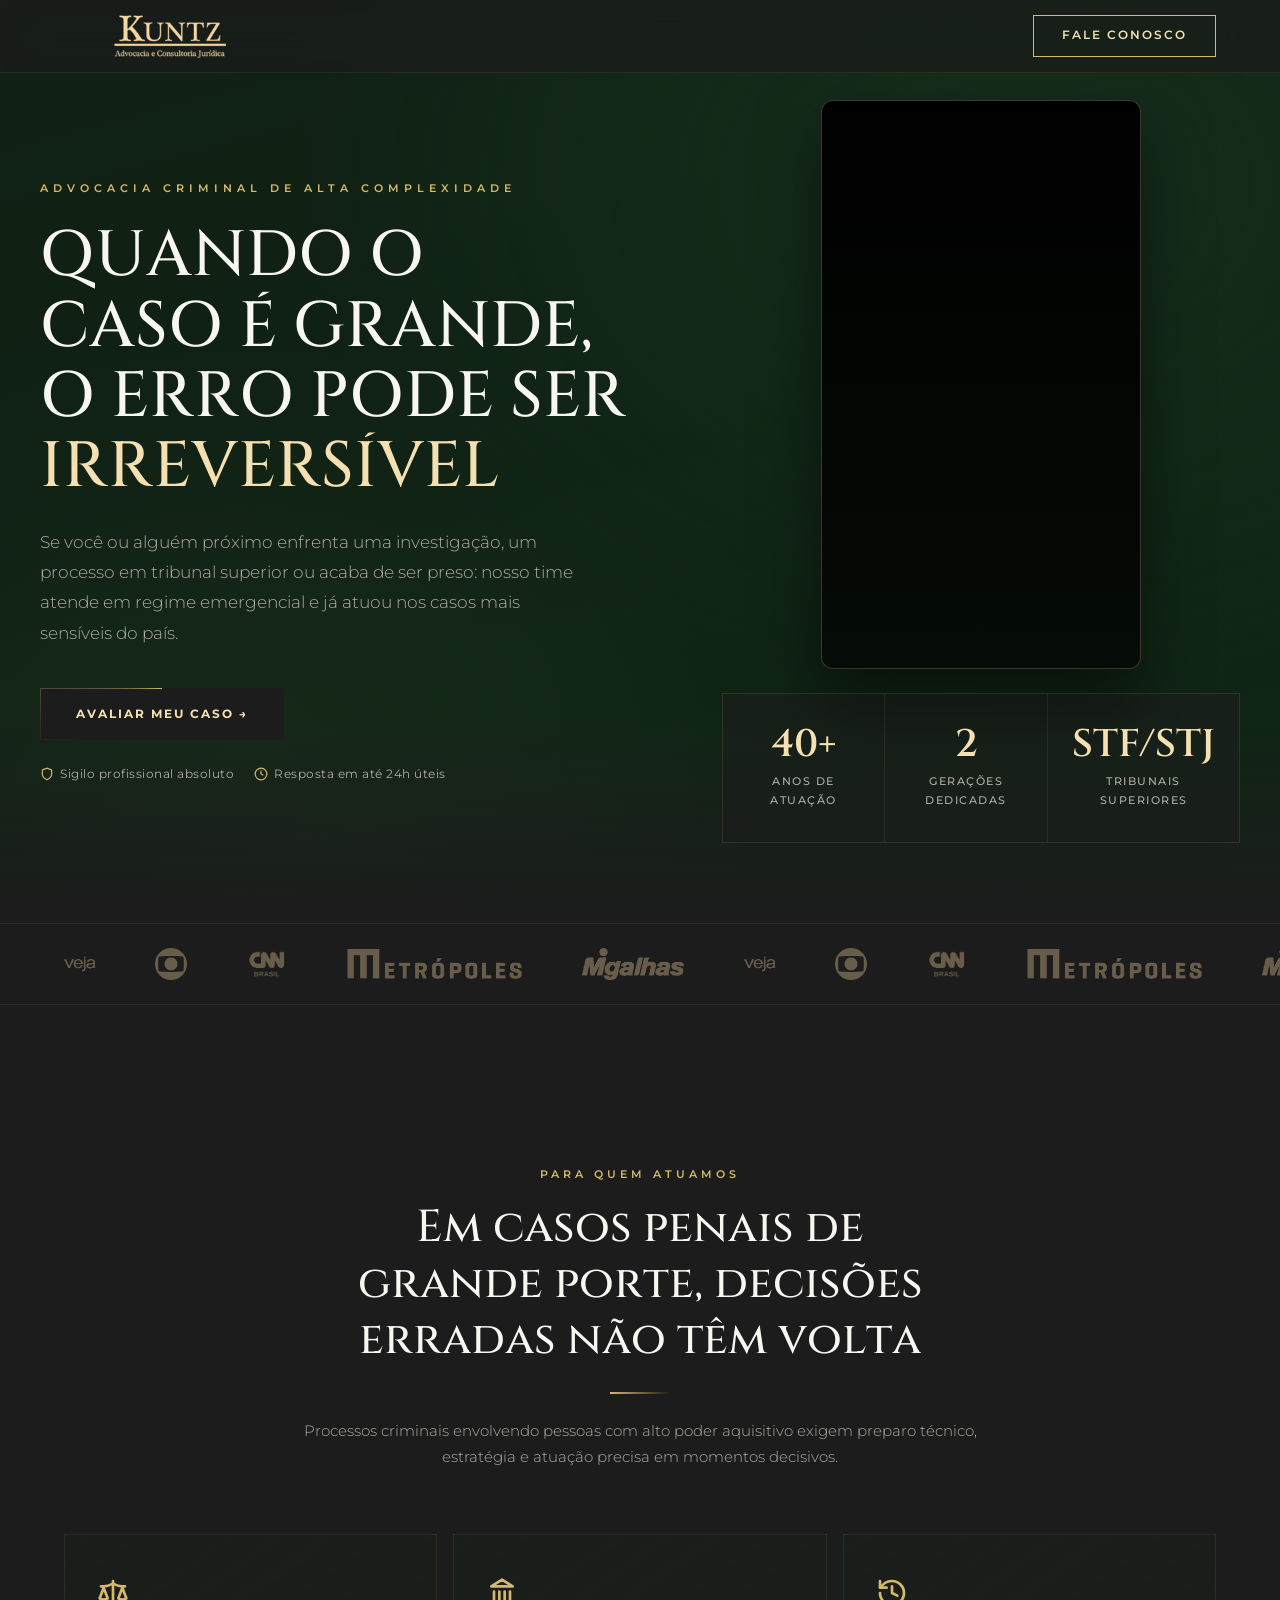
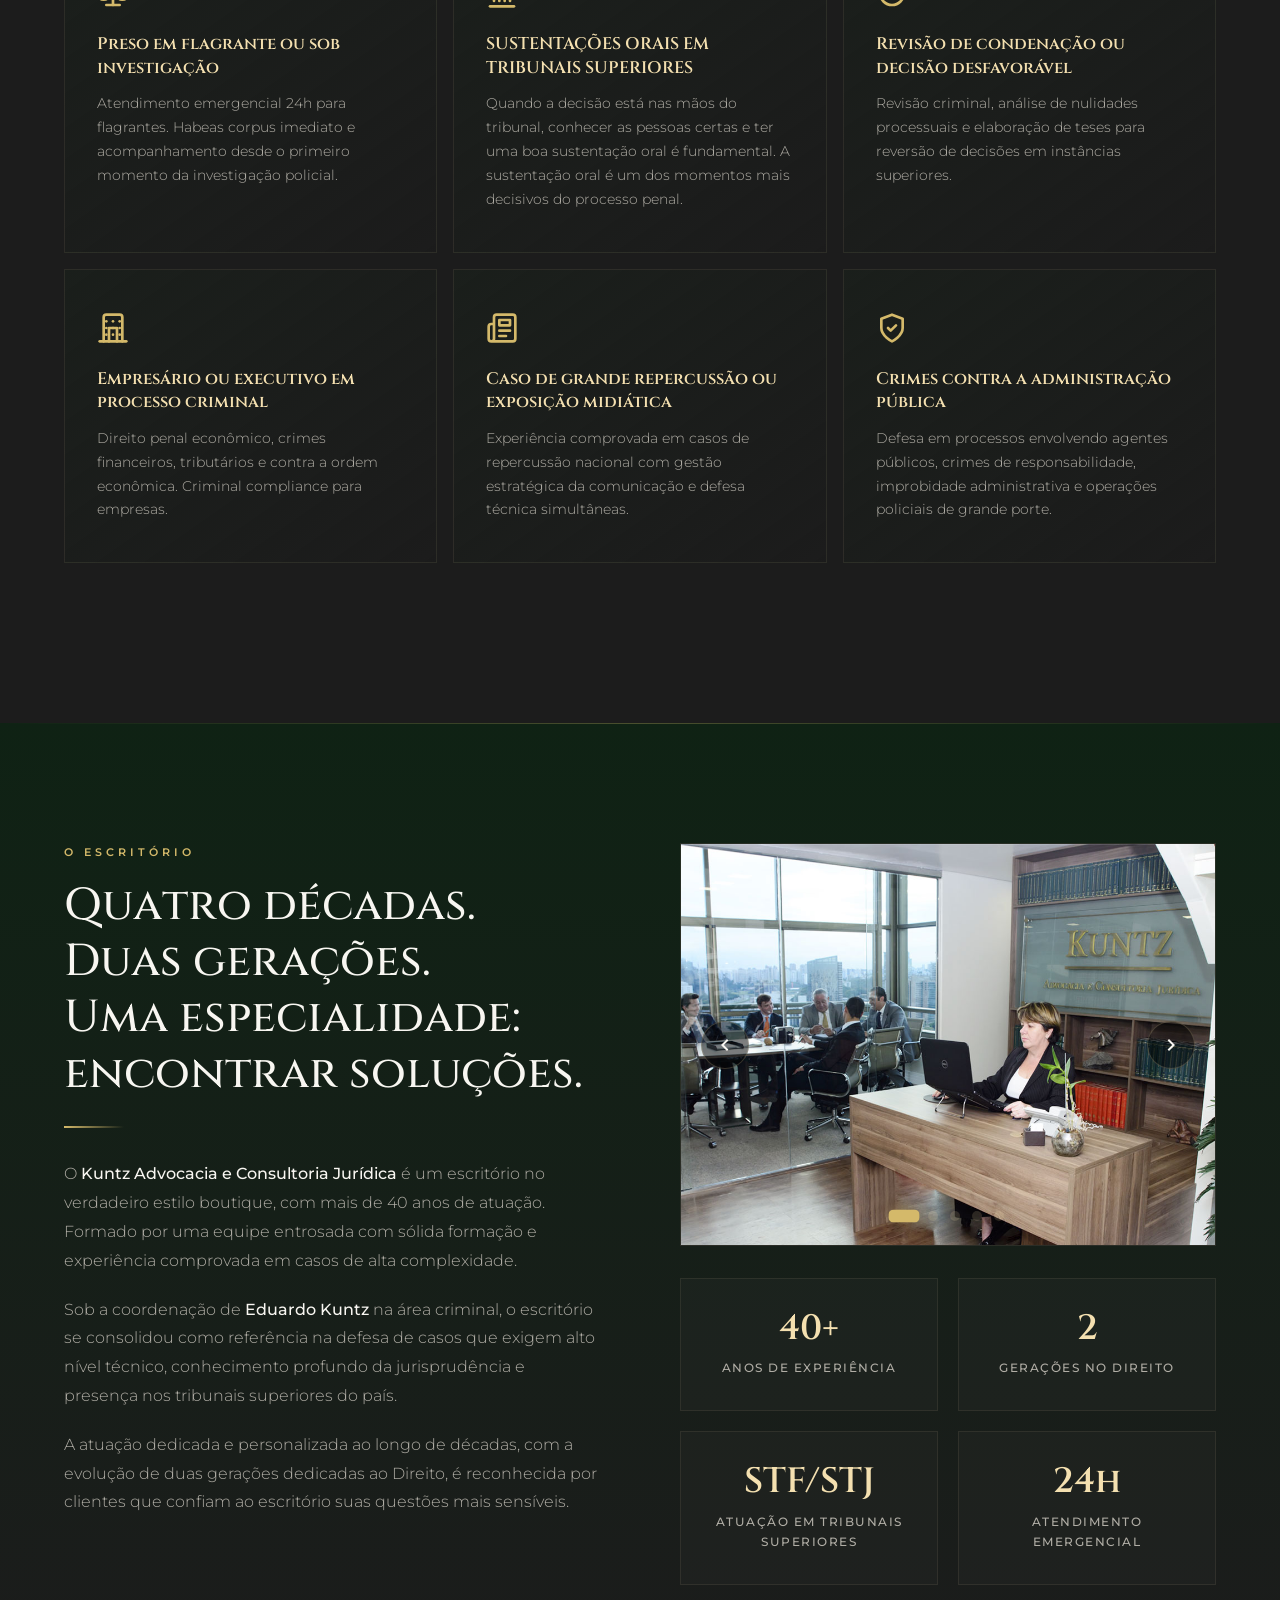
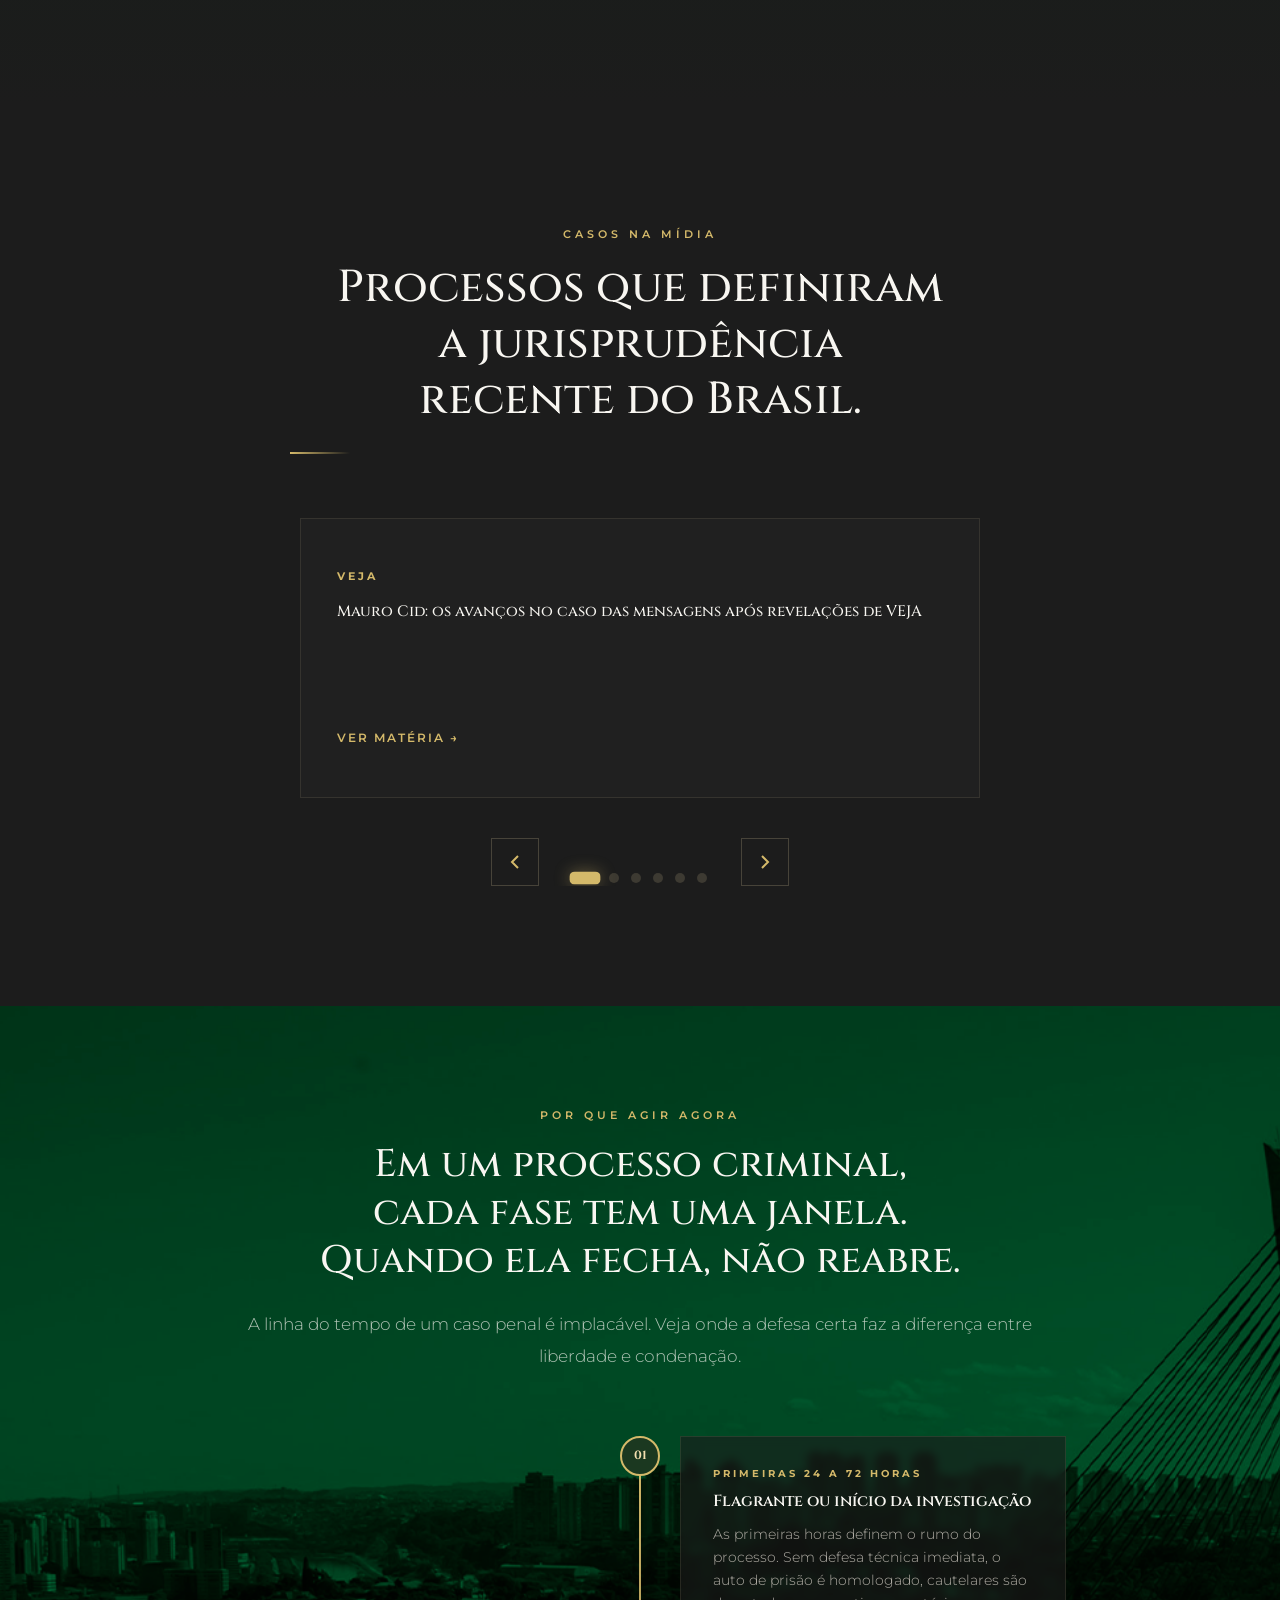
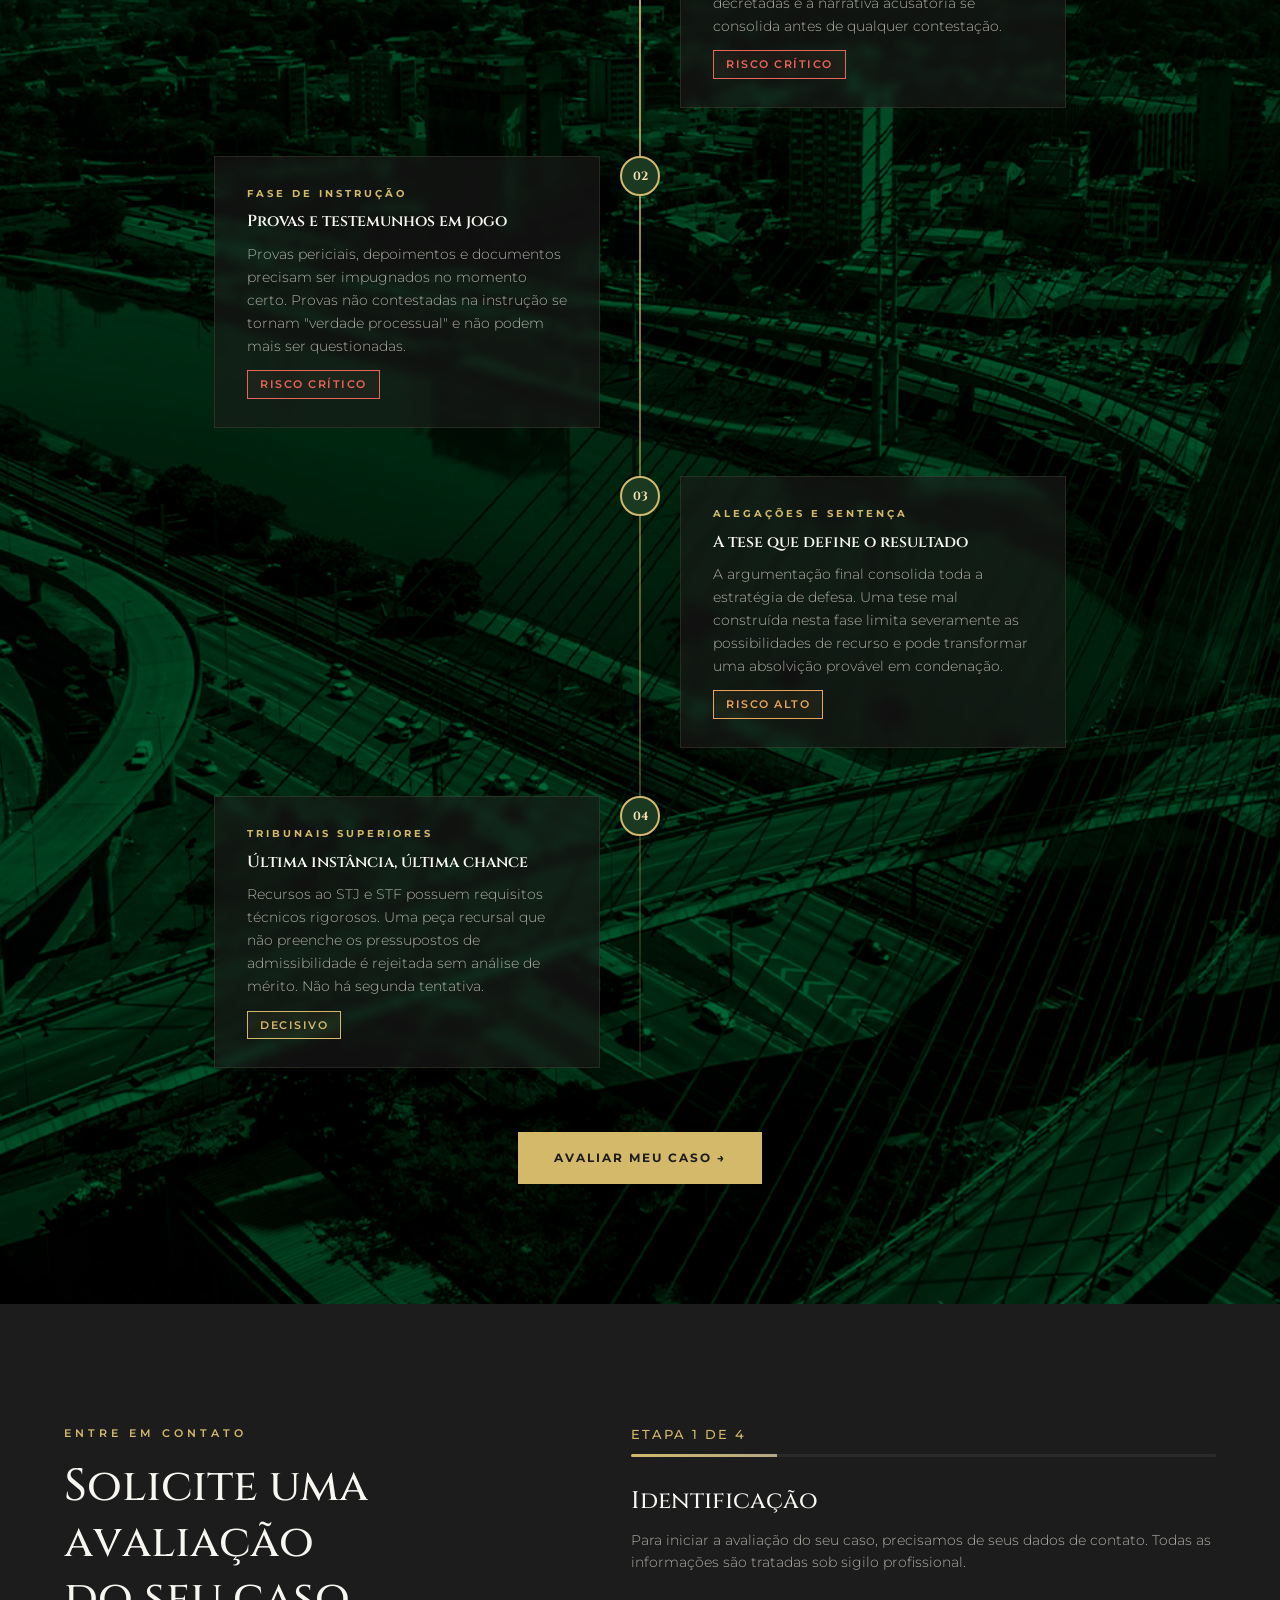
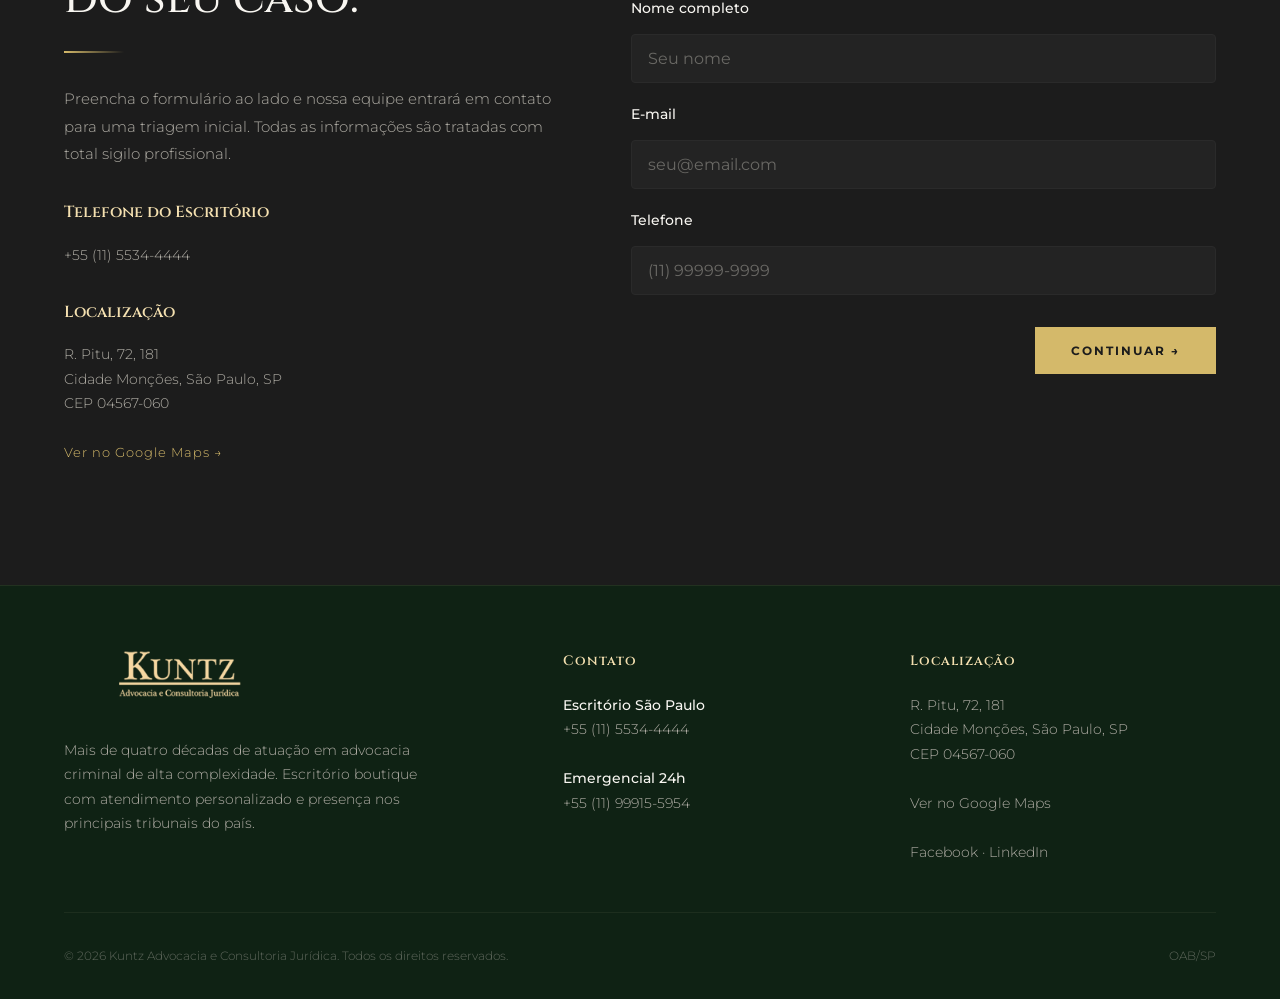
==== commit fa18fb1c: "form condicional a-b-c" ====
--- a/index.html
+++ b/index.html
@@ -26,6 +26,7 @@
     <link rel="stylesheet" href="./assets/css/layout.css">
     <link rel="stylesheet" href="./assets/css/components.css">
     <link rel="stylesheet" href="./assets/css/animations.css">
+    <link rel="stylesheet" href="./assets/css/multi-step-form.css">
 
 </head>
 
@@ -80,13 +81,6 @@
                     </p>
                     <div class="hero-actions">
                         <a href="#contato" class="btn-glow">Avaliar Meu Caso →</a>
-                        <a href="javascript:void(0)" class="btn-secondary wa-trigger">
-                            <svg width="16" height="16" viewBox="0 0 24 24" fill="currentColor">
-                                <path
-                                    d="M17.472 14.382c-.297-.149-1.758-.867-2.03-.967-.273-.099-.471-.148-.67.15-.197.297-.767.966-.94 1.164-.173.199-.347.223-.644.075-.297-.15-1.255-.463-2.39-1.475-.883-.788-1.48-1.761-1.653-2.059-.173-.297-.018-.458.13-.606.134-.133.298-.347.446-.52.149-.174.198-.298.298-.497.099-.198.05-.371-.025-.52-.075-.149-.669-1.612-.916-2.207-.242-.579-.487-.5-.669-.51-.173-.008-.371-.01-.57-.01-.198 0-.52.074-.792.372-.272.297-1.04 1.016-1.04 2.479 0 1.462 1.065 2.875 1.213 3.074.149.198 2.096 3.2 5.077 4.487.709.306 1.262.489 1.694.625.712.227 1.36.195 1.871.118.571-.085 1.758-.719 2.006-1.413.248-.694.248-1.289.173-1.413-.074-.124-.272-.198-.57-.347m-5.421 7.403h-.004a9.87 9.87 0 01-5.031-1.378l-.361-.214-3.741.982.998-3.648-.235-.374a9.86 9.86 0 01-1.51-5.26c.001-5.45 4.436-9.884 9.888-9.884 2.64 0 5.122 1.03 6.988 2.898a9.825 9.825 0 012.893 6.994c-.003 5.45-4.437 9.884-9.885 9.884m8.413-18.297A11.815 11.815 0 0012.05 0C5.495 0 .16 5.335.157 11.892c0 2.096.547 4.142 1.588 5.945L.057 24l6.305-1.654a11.882 11.882 0 005.683 1.448h.005c6.554 0 11.89-5.335 11.893-11.893a11.821 11.821 0 00-3.48-8.413z" />
-                            </svg>
-                            WhatsApp
-                        </a>
                     </div>
                     <div class="hero-trust-signals">
                         <span class="hero-trust-item">
@@ -593,69 +587,237 @@
                 </div>
 
                 <div class="fade-in">
-                    <form class="contact-form" id="leadForm" onsubmit="handleSubmit(event)">
-                        <div class="form-row form-row-2">
-                            <div class="form-group">
-                                <label for="name">Nome completo</label>
-                                <input type="text" id="name" name="realname" placeholder="Seu nome" required>
-                            </div>
-                            <div class="form-group">
-                                <label for="phone">Telefone</label>
-                                <input type="tel" id="phone" name="phone" placeholder="(11) 99999-9999" required>
-                            </div>
-                        </div>
-
-                        <div class="form-group">
-                            <label for="email">E-mail</label>
-                            <input type="email" id="email" name="email" placeholder="seu@email.com" required>
-                        </div>
-
-                        <div class="form-group">
-                            <label for="case_type">Tipo de situação</label>
-                            <select id="case_type" name="case_type" required>
-                                <option value="" disabled selected>Selecione o tipo de caso</option>
-                                <option value="flagrante_investigacao">Flagrante ou Investigação em andamento</option>
-                                <option value="tribunal_superior">Caso em Tribunal Superior (STF/STJ)</option>
-                                <option value="revisao_criminal">Revisão Criminal ou Recurso</option>
-                                <option value="penal_economico">Crime Econômico / Financeiro / Tributário</option>
-                                <option value="repercussao">Caso de grande repercussão</option>
-                                <option value="administracao_publica">Crime contra Administração Pública</option>
-                                <option value="outro">Outro caso de alta complexidade</option>
-                            </select>
-                        </div>
-
-                        <div class="form-group">
-                            <label for="agreement_consultation">Para garantir uma análise técnica e dedicada do seu
-                                caso, <strong>nossas consultas iniciais são remuneradas</strong>, conforme as diretrizes
-                                do Código de Ética da OAB. <strong>Você está de acordo com essa condição para
-                                    prosseguirmos com um agendamento?</strong></label>
-                            <select id="agreement_consultation" name="agreement_consultation" required>
-                                <option value="" disabled selected>Selecione uma opção</option>
-                                <option value="sim_agendar">Sim, estou de acordo e quero agendar.</option>
-                                <option value="sim_valor">Sim, mas gostaria de saber o valor antes de confirmar.
-                                </option>
-                                <option value="nao_gratuito">No momento, busco apenas informações gerais gratuitas.
-                                </option>
-                            </select>
-                        </div>
-
-                        <div class="form-group">
-                            <label for="message">Breve descrição do caso</label>
-                            <textarea id="message" name="message"
-                                placeholder="Descreva brevemente sua situação. Todas as informações são sigilosas."
-                                rows="4"></textarea>
-                        </div>
-
-                        <div class="form-submit">
-                            <button type="submit" id="submitBtn">Solicitar Avaliação Sigilosa do Meu Caso</button>
-                        </div>
-                        <p class="form-note">Seus dados são protegidos por sigilo profissional. Responderemos em até 24h
-                            úteis.</p>
-                    </form>
-
-                    <div class="form-success" id="formSuccess">
-                        <h3>Solicitação enviada com sucesso.</h3>
-                        <p>Nossa equipe entrará em contato em breve para uma triagem inicial do seu caso.</p>
+                    <div id="multiStepFormWrapper" class="multi-step-form-wrapper">
+                        <!-- Progresso -->
+                        <div class="form-progress-wrapper" id="progressContainer">
+                            <span class="form-progress-text" id="progressText">Etapa 1 de 4</span>
+                            <div class="form-progress-bg">
+                                <div class="form-progress-bar" id="progressBar"></div>
+                            </div>
+                        </div>
+
+                        <form id="multiStepForm">
+                            <!-- Etapa 1 -->
+                            <div class="form-step active" id="step1">
+                                <h3 class="step-title">Identificação</h3>
+                                <p class="step-subtitle">Para iniciar a avaliação do seu caso, precisamos de seus dados
+                                    de contato. Todas as informações são tratadas sob sigilo profissional.</p>
+
+                                <div class="form-group">
+                                    <label for="f_nome">Nome completo</label>
+                                    <input type="text" id="f_nome" name="nome" placeholder="Seu nome" required>
+                                    <span class="error-message">Por favor, insira seu nome completo.</span>
+                                </div>
+                                <div class="form-group">
+                                    <label for="f_email">E-mail</label>
+                                    <input type="email" id="f_email" name="email" placeholder="seu@email.com" required>
+                                    <span class="error-message">Insira um e-mail válido.</span>
+                                </div>
+                                <div class="form-group">
+                                    <label for="f_telefone">Telefone</label>
+                                    <input type="tel" id="f_telefone" name="telefone" placeholder="(11) 99999-9999"
+                                        required maxlength="15">
+                                    <span class="error-message">Insira um telefone válido com DDD.</span>
+                                </div>
+
+                                <div class="form-nav-buttons single-btn">
+                                    <button type="button" class="btn-primary btn-next" data-step="1">Continuar
+                                        →</button>
+                                </div>
+                            </div>
+
+                            <!-- Etapa 2 -->
+                            <div class="form-step" id="step2">
+                                <h3 class="step-title">Sobre o caso</h3>
+                                <p class="step-subtitle">Esses dados nos permitem direcionar sua solicitação à análise
+                                    técnica adequada.</p>
+
+                                <div class="form-group">
+                                    <label for="f_tipo_situacao">Tipo de situação</label>
+                                    <select id="f_tipo_situacao" name="tipo_situacao" required>
+                                        <option value="" disabled selected>Selecione uma opção...</option>
+                                        <option value="flagrante_investigacao">Flagrante ou investigação em andamento</option>
+                                        <option value="tribunal_superior">Caso em tribunal superior (STF/STJ)</option>
+                                        <option value="revisao_recurso">Revisão criminal ou recurso</option>
+                                        <option value="economico_financeiro">Crime econômico, financeiro ou tributário</option>
+                                        <option value="repercussao">Caso de grande repercussão</option>
+                                        <option value="adm_publica">Crime contra a administração pública</option>
+                                        <option value="outro_alta_complexidade">Outro caso de alta complexidade</option>
+                                    </select>
+                                    <span class="error-message">Selecione o tipo de situação.</span>
+                                </div>
+
+                                <div class="form-group">
+                                    <label for="f_orgao">Órgão responsável pela investigação ou processo</label>
+                                    <select id="f_orgao" name="orgao" required>
+                                        <option value="" disabled selected>Selecione uma opção...</option>
+                                        <option value="policia_civil">Polícia Civil</option>
+                                        <option value="pf">Polícia Federal</option>
+                                        <option value="mp_estadual">Ministério Público Estadual</option>
+                                        <option value="mpf">Ministério Público Federal</option>
+                                        <option value="receita_federal">Receita Federal</option>
+                                        <option value="bacen_cvm">BACEN, CVM ou órgão regulador financeiro</option>
+                                        <option value="stf_stj">Tribunal Superior (STF/STJ)</option>
+                                        <option value="outro">Outro</option>
+                                        <option value="nao_sei">Não sei informar</option>
+                                    </select>
+                                    <span class="error-message">Selecione o órgão responsável.</span>
+                                </div>
+
+                                <div class="form-group">
+                                    <label for="f_fase">Fase atual do caso</label>
+                                    <select id="f_fase" name="fase" required>
+                                        <option value="" disabled selected>Selecione uma opção...</option>
+                                        <option value="pre_investigacao">Pré-investigação ou suspeita iminente</option>
+                                        <option value="inquerito">Inquérito em andamento</option>
+                                        <option value="processo_curso">Processo judicial em curso</option>
+                                        <option value="aguardando_sentenca">Aguardando sentença</option>
+                                        <option value="recurso">Em fase de recurso</option>
+                                        <option value="execucao">Execução de pena</option>
+                                        <option value="encerrado">Caso encerrado, buscando revisão</option>
+                                        <option value="nao_sei">Não sei informar</option>
+                                    </select>
+                                    <span class="error-message">Selecione a fase atual.</span>
+                                </div>
+
+                                <div class="form-nav-buttons">
+                                    <button type="button" class="btn-back btn-prev" data-step="2">← Voltar</button>
+                                    <button type="button" class="btn-primary btn-next" data-step="2">Continuar
+                                        →</button>
+                                </div>
+                            </div>
+
+                            <!-- Etapa 3 -->
+                            <div class="form-step" id="step3">
+                                <h3 class="step-title">Estrutura do caso</h3>
+                                <p class="step-subtitle">A forma como atendemos exige avaliação prévia de encaixe. As
+                                    próximas perguntas nos ajudam a entender se o caso está dentro do nosso escopo de
+                                    atuação.</p>
+
+                                <div class="form-group">
+                                    <label for="f_valores">Valor estimado envolvido no caso (multas, valores
+                                        investigados, ativos em risco ou prejuízo apurado)</label>
+                                    <select id="f_valores" name="valores_envolvidos" required>
+                                        <option value="" disabled selected>Selecione uma opção...</option>
+                                        <option value="ate_500k">Até R$ 500 mil</option>
+                                        <option value="500k_5m">Entre R$ 500 mil e R$ 5 milhões</option>
+                                        <option value="5m_50m">Entre R$ 5 milhões e R$ 50 milhões</option>
+                                        <option value="acima_50m">Acima de R$ 50 milhões</option>
+                                        <option value="nao_envolve">Não envolve valores diretos</option>
+                                        <option value="prefiro_nao_informar">Prefiro não informar</option>
+                                    </select>
+                                    <span class="error-message">Selecione uma faixa de valor.</span>
+                                </div>
+
+                                <div class="form-group">
+                                    <div class="highlight-text">
+                                        Pela complexidade dos casos que atendemos, a consulta inicial técnica com a
+                                        equipe é remunerada, com investimento entre <strong>R$ 5.000 e R$
+                                            10.000</strong>, conforme as diretrizes do Código de Ética da OAB.
+                                    </div>
+                                    <label for="f_investimento" style="font-weight: 600;">Você está em condição de
+                                        avançar nessa estrutura de investimento?</label>
+                                    <select id="f_investimento" name="investimento" required>
+                                        <option value="" disabled selected>Selecione uma opção...</option>
+                                        <option value="sim_alinhado">Sim, o investimento está alinhado à urgência do meu
+                                            caso</option>
+                                        <option value="preciso_compreender">Preciso compreender melhor a estrutura antes
+                                            de decidir</option>
+                                        <option value="apenas_orientacao">No momento, busco apenas orientação inicial
+                                        </option>
+                                    </select>
+                                    <span class="error-message">Por favor, informe sua posição sobre o
+                                        investimento.</span>
+                                </div>
+
+                                <div class="form-nav-buttons">
+                                    <button type="button" class="btn-back btn-prev" data-step="3">← Voltar</button>
+                                    <button type="button" class="btn-primary btn-next" data-step="3">Continuar
+                                        →</button>
+                                </div>
+                            </div>
+
+                            <!-- Etapa 4 -->
+                            <div class="form-step" id="step4">
+                                <h3 class="step-title">Contexto adicional</h3>
+                                <p class="step-subtitle">Um breve resumo nos permite preparar adequadamente a primeira
+                                    análise.</p>
+
+                                <div class="form-group">
+                                    <label for="f_resumo">Descreva brevemente a situação (Opcional)</label>
+                                    <textarea id="f_resumo" name="resumo"
+                                        placeholder="Sem necessidade de detalhes técnicos. As informações são tratadas sob sigilo profissional."
+                                        maxlength="1500"></textarea>
+                                    <div class="char-counter"><span id="charCount">0</span> / 1500</div>
+                                </div>
+
+                                <div class="form-group">
+                                    <label for="f_empresa">Empresa que representa, se aplicável (opcional)</label>
+                                    <input type="text" id="f_empresa" name="empresa_cargo"
+                                        placeholder="Empresa e cargo, se for o caso">
+                                </div>
+
+                                <div class="form-nav-buttons">
+                                    <button type="button" class="btn-back btn-prev" data-step="4">← Voltar</button>
+                                    <button type="button" class="btn-primary" id="btnSubmitFinal">Solicitar Avaliação
+                                        Sigilosa do Meu Caso</button>
+                                </div>
+                                <p class="form-note"
+                                    style="margin-top: 16px; font-size: 0.85rem; color: var(--cinza-text);">Seus dados
+                                    são protegidos por sigilo profissional. Responderemos em até 24 horas úteis.</p>
+                            </div>
+                        </form>
+
+                        <!-- Mensagens de Resultado -->
+                        <div id="resultA" class="result-container">
+                            <h3>Recebemos sua solicitação.</h3>
+                            <p>Pelas características descritas, seu caso passará por análise técnica prioritária. Você
+                                receberá um contato direto da nossa equipe em até 24 horas úteis para alinhamento da
+                                consulta inicial.</p>
+                            <p>Em situações de urgência, nosso atendimento emergencial está disponível pelo WhatsApp.
+                            </p>
+                            <a href="https://wa.me/5511999155954" target="_blank" class="btn-whatsapp-outline">
+                                <svg width="20" height="20" viewBox="0 0 24 24" fill="currentColor">
+                                    <path
+                                        d="M17.472 14.382c-.297-.149-1.758-.867-2.03-.967-.273-.099-.471-.148-.67.15-.197.297-.767.966-.94 1.164-.173.199-.347.223-.644.075-.297-.15-1.255-.463-2.39-1.475-.883-.788-1.48-1.761-1.653-2.059-.173-.297-.018-.458.13-.606.134-.133.298-.347.446-.52.149-.174.198-.298.298-.497.099-.198.05-.371-.025-.52-.075-.149-.669-1.612-.916-2.207-.242-.579-.487-.5-.669-.51-.173-.008-.371-.01-.57-.01-.198 0-.52.074-.792.372-.272.297-1.04 1.016-1.04 2.479 0 1.462 1.065 2.875 1.213 3.074.149.198 2.096 3.2 5.077 4.487.709.306 1.262.489 1.694.625.712.227 1.36.195 1.871.118.571-.085 1.758-.719 2.006-1.413.248-.694.248-1.289.173-1.413-.074-.124-.272-.198-.57-.347m-5.421 7.403h-.004a9.87 9.87 0 01-5.031-1.378l-.361-.214-3.741.982.998-3.648-.235-.374a9.86 9.86 0 01-1.51-5.26c.001-5.45 4.436-9.884 9.888-9.884 2.64 0 5.122 1.03 6.988 2.898a9.825 9.825 0 012.893 6.994c-.003 5.45-4.437 9.884-9.885 9.884m8.413-18.297A11.815 11.815 0 0012.05 0C5.495 0 .16 5.335.157 11.892c0 2.096.547 4.142 1.588 5.945L.057 24l6.305-1.654a11.882 11.882 0 005.683 1.448h.005c6.554 0 11.89-5.335 11.893-11.893a11.821 11.821 0 00-3.48-8.413z" />
+                                </svg>
+                                Falar pelo WhatsApp
+                            </a>
+                        </div>
+
+                        <div id="resultB" class="result-container">
+                            <h3>Recebemos sua solicitação.</h3>
+                            <p>Sua solicitação foi recebida e será analisada pela nossa equipe. Em até 48 horas úteis,
+                                retornaremos com os próximos passos para avaliação do seu caso.</p>
+                            <a href="https://wa.me/5511999155954" target="_blank" class="btn-whatsapp-outline">
+                                <svg width="20" height="20" viewBox="0 0 24 24" fill="currentColor">
+                                    <path
+                                        d="M17.472 14.382c-.297-.149-1.758-.867-2.03-.967-.273-.099-.471-.148-.67.15-.197.297-.767.966-.94 1.164-.173.199-.347.223-.644.075-.297-.15-1.255-.463-2.39-1.475-.883-.788-1.48-1.761-1.653-2.059-.173-.297-.018-.458.13-.606.134-.133.298-.347.446-.52.149-.174.198-.298.298-.497.099-.198.05-.371-.025-.52-.075-.149-.669-1.612-.916-2.207-.242-.579-.487-.5-.669-.51-.173-.008-.371-.01-.57-.01-.198 0-.52.074-.792.372-.272.297-1.04 1.016-1.04 2.479 0 1.462 1.065 2.875 1.213 3.074.149.198 2.096 3.2 5.077 4.487.709.306 1.262.489 1.694.625.712.227 1.36.195 1.871.118.571-.085 1.758-.719 2.006-1.413.248-.694.248-1.289.173-1.413-.074-.124-.272-.198-.57-.347m-5.421 7.403h-.004a9.87 9.87 0 01-5.031-1.378l-.361-.214-3.741.982.998-3.648-.235-.374a9.86 9.86 0 01-1.51-5.26c.001-5.45 4.436-9.884 9.888-9.884 2.64 0 5.122 1.03 6.988 2.898a9.825 9.825 0 012.893 6.994c-.003 5.45-4.437 9.884-9.885 9.884m8.413-18.297A11.815 11.815 0 0012.05 0C5.495 0 .16 5.335.157 11.892c0 2.096.547 4.142 1.588 5.945L.057 24l6.305-1.654a11.882 11.882 0 005.683 1.448h.005c6.554 0 11.89-5.335 11.893-11.893a11.821 11.821 0 00-3.48-8.413z" />
+                                </svg>
+                                Falar pelo WhatsApp
+                            </a>
+                        </div>
+
+                        <div id="resultC" class="result-container">
+                            <h3>Recebemos sua solicitação.</h3>
+                            <p>A Kuntz Advocacia atua exclusivamente em casos de alta complexidade, com modelo de
+                                consultoria técnica remunerada desde a análise inicial — estrutura que pode não se
+                                adequar ao momento da sua busca.</p>
+                            <p>Para orientação jurídica gratuita, recomendamos os seguintes canais:</p>
+                            <ul>
+                                <li>Defensoria Pública do Estado de São Paulo — <a href="https://defensoria.sp.def.br"
+                                        target="_blank"
+                                        style="color: var(--dourado-accent); text-decoration: underline;">defensoria.sp.def.br</a>
+                                </li>
+                                <li>OAB-SP — Triagem de assistência jurídica — <a href="https://oabsp.org.br"
+                                        target="_blank"
+                                        style="color: var(--dourado-accent); text-decoration: underline;">oabsp.org.br</a>
+                                </li>
+                                <li>Núcleos de Prática Jurídica das principais faculdades de Direito</li>
+                            </ul>
+                            <p>Caso seu caso evolua para um cenário de maior complexidade no futuro, estamos à
+                                disposição.</p>
+                        </div>
                     </div>
                 </div>
             </div>
@@ -706,300 +868,7 @@
         </div>
     </footer>
 
-    <!-- ==================== WHATSAPP WIDGET ==================== -->
-    <style>
-        /* Estilos do Botão Flutuante */
-        .wa-widget-btn {
-            position: fixed !important;
-            bottom: 25px !important;
-            right: 25px !important;
-            width: 60px !important;
-            height: 60px !important;
-            background-color: #25d366 !important;
-            color: white !important;
-            border-radius: 50% !important;
-            box-shadow: 0 4px 10px rgba(0, 0, 0, 0.3) !important;
-            display: flex !important;
-            justify-content: center !important;
-            align-items: center !important;
-            cursor: pointer !important;
-            z-index: 999999 !important;
-            transition: transform 0.3s ease;
-        }
-
-        .wa-widget-btn:hover {
-            transform: scale(1.1);
-        }
-
-        .wa-widget-btn svg {
-            width: 35px;
-            height: 35px;
-            fill: white;
-        }
-
-        /* Estilos do Formulário Popup */
-        .wa-popup-form {
-            display: none;
-            position: fixed !important;
-            bottom: 95px !important;
-            right: 25px !important;
-            width: 320px !important;
-            max-width: 90vw !important;
-            background: #ffffff !important;
-            border-radius: 10px !important;
-            box-shadow: 0 5px 25px rgba(0, 0, 0, 0.3) !important;
-            z-index: 999998 !important;
-            font-family: Arial, sans-serif !important;
-            overflow: hidden !important;
-            border: 1px solid #e0e0e0 !important;
-        }
-
-        .wa-popup-header {
-            background-color: #075e54;
-            color: white;
-            padding: 15px;
-            font-size: 15px;
-            font-weight: bold;
-            display: flex;
-            justify-content: space-between;
-            align-items: center;
-        }
-
-        .wa-close-btn {
-            cursor: pointer;
-            font-size: 18px;
-            line-height: 1;
-        }
-
-        .wa-popup-body {
-            padding: 15px;
-            text-align: left !important;
-        }
-
-        .wa-popup-body p {
-            font-size: 13px !important;
-            margin-top: 0 !important;
-            color: #555 !important;
-            line-height: 1.4 !important;
-        }
-
-        .wa-popup-body label {
-            display: block !important;
-            font-size: 13px !important;
-            color: #333 !important;
-            margin-bottom: 5px !important;
-            font-weight: bold !important;
-        }
-
-        .wa-popup-body input[type="text"],
-        .wa-popup-body input[type="tel"],
-        .wa-popup-body select,
-        .wa-popup-body textarea {
-            width: 100% !important;
-            box-sizing: border-box !important;
-            padding: 8px !important;
-            margin-bottom: 12px !important;
-            border: 1px solid #ccc !important;
-            border-radius: 5px !important;
-            font-size: 13px !important;
-            background-color: #fff !important;
-            color: #333 !important;
-        }
-
-        .wa-popup-body textarea {
-            resize: none !important;
-            height: 70px !important;
-        }
-
-        .wa-submit-btn {
-            width: 100% !important;
-            background-color: #25d366 !important;
-            color: white !important;
-            border: none !important;
-            padding: 12px !important;
-            border-radius: 5px !important;
-            font-size: 15px !important;
-            font-weight: bold !important;
-            cursor: pointer !important;
-            transition: background-color 0.3s !important;
-        }
-
-        .wa-submit-btn:hover {
-            background-color: #128c7e !important;
-        }
-    </style>
-
-    <div class="wa-widget-btn wa-trigger" id="waWidgetBtn">
-        <svg xmlns="http://www.w3.org/2000/svg" viewBox="0 0 448 512">
-            <path
-                d="M380.9 97.1C339 55.1 283.2 32 223.9 32c-122.4 0-222 99.6-222 222 0 39.1 10.2 77.3 29.6 111L0 480l117.7-30.9c32.4 17.7 68.9 27 106.1 27h.1c122.3 0 224.1-99.6 224.1-222 0-59.3-25.2-115-67.1-157zM223.9 414.8c-32 0-63.1-8.3-90.6-24.1l-6.5-3.8-67.2 17.6 18-65.6-4.2-6.7C55.6 302.3 45.4 264.4 45.4 223.9c0-98.5 80.2-178.6 178.6-178.6 52.8 0 102.5 20.6 139.8 58s58 87 58 139.8c0 98.6-80.1 178.6-178.6 178.6zm98.3-134.3c-5.4-2.7-31.9-15.8-36.9-17.6-5-1.8-8.6-2.7-12.2 2.7-3.6 5.4-14 17.6-17.1 21.2-3.2 3.6-6.3 4.1-11.8 1.4-5.4-2.7-22.8-8.4-43.5-26.9-16.1-14.4-26.9-32.1-30.1-37.6-3.2-5.4-.3-8.4 2.4-11.1 2.4-2.4 5.4-6.3 8.1-9.5 2.7-3.2 3.6-5.4 5.4-9 1.8-3.6 .9-6.8-.5-9.5-1.4-2.7-12.2-29.4-16.7-40.3-4.4-10.7-8.9-9.3-12.2-9.5-3.2-.2-6.8-.2-10.4-.2-3.6 0-9.5 1.4-14.4 6.8-5 5.4-19 18.5-19 45.1 0 26.6 19.4 52.3 22.1 56 2.7 3.6 38.2 58.3 92.5 81.7 12.9 5.6 23 8.9 30.9 11.4 13 4.1 24.8 3.5 34.2 2.1 10.5-1.5 31.9-13 36.4-25.6 4.5-12.6 4.5-23.4 3.2-25.6-1.3-2.3-5-3.6-10.4-6.3z" />
-        </svg>
-    </div>
-
-    <div class="wa-popup-form" id="waPopupForm">
-        <div class="wa-popup-header">
-            <span>Atendimento WhatsApp</span>
-            <span class="wa-close-btn" id="waCloseBtn">✖</span>
-        </div>
-        <div class="wa-popup-body">
-            <p>Responda as perguntas a seguir para que possamos te direcionar melhor:</p>
-
-            <form id="waForm">
-                <label for="wa-nome">Nome:</label>
-                <input type="text" id="wa-nome" required placeholder="Seu nome completo">
-
-                <label for="wa-telefone">Telefone:</label>
-                <input type="tel" id="wa-telefone" required placeholder="(11) 99999-9999" maxlength="15" minlength="14">
-
-                <label for="wa-status">Status do caso:</label>
-                <select id="wa-status" required>
-                    <option value="" disabled selected>Selecione uma opção...</option>
-                    <option value="Investigação / Inquérito (Delegacia)">Investigação / Inquérito (Delegacia)</option>
-                    <option value="Processo Judicial em Curso (Fase de Provas)">Processo Judicial em Curso (Fase de
-                        Provas)</option>
-                    <option value="Aguardando Sentença">Aguardando Sentença</option>
-                    <option value="Sentenciado (Fase de Recurso)">Sentenciado (Fase de Recurso)</option>
-                    <option value="Em Grau de Recurso (TJ, TRF, STJ ou STF)">Em Grau de Recurso (TJ, TRF, STJ ou STF)
-                    </option>
-                    <option value="Execução de Pena">Execução de Pena</option>
-                    <option value="Caso Encerrado / Arquivado">Caso Encerrado / Arquivado</option>
-                    <option value="Não sei informar">Não sei informar</option>
-                </select>
-
-                <label for="wa-resumo">Resumo do seu caso:</label>
-                <textarea id="wa-resumo" required placeholder="Descreva brevemente a situação..."></textarea>
-
-                <input type="hidden" id="wa-utm-source" value="">
-                <input type="hidden" id="wa-utm-medium" value="">
-                <input type="hidden" id="wa-utm-campaign" value="">
-                <input type="hidden" id="wa-utm-content" value="">
-                <input type="hidden" id="wa-utm-term" value="">
-
-                <button type="submit" class="wa-submit-btn">Falar no WhatsApp</button>
-            </form>
-        </div>
-    </div>
-
-    <script>
-        document.addEventListener("DOMContentLoaded", function () {
-
-            // 1. Tira o widget da coluna
-            var waBtn = document.getElementById("waWidgetBtn");
-            var waFormContainer = document.getElementById("waPopupForm");
-
-            if (waBtn && waFormContainer) {
-                document.body.appendChild(waBtn);
-                document.body.appendChild(waFormContainer);
-            }
-
-            // 2. Lógica para capturar as UTMs da URL e preencher os campos ocultos
-            var urlParams = new URLSearchParams(window.location.search);
-            document.getElementById('wa-utm-source').value = urlParams.get('utm_source') || '';
-            document.getElementById('wa-utm-medium').value = urlParams.get('utm_medium') || '';
-            document.getElementById('wa-utm-campaign').value = urlParams.get('utm_campaign') || '';
-            document.getElementById('wa-utm-content').value = urlParams.get('utm_content') || '';
-            document.getElementById('wa-utm-term').value = urlParams.get('utm_term') || '';
-
-            // 3. Lógica para abrir/fechar o formulário (Múltiplos gatilhos)
-            document.querySelectorAll(".wa-trigger").forEach(function (trigger) {
-                trigger.addEventListener("click", function (e) {
-                    e.preventDefault();
-                    if (waFormContainer.style.display === "block") {
-                        waFormContainer.style.display = "none";
-                    } else {
-                        waFormContainer.style.display = "block";
-                    }
-                });
-            });
-
-            document.getElementById("waCloseBtn").addEventListener("click", function () {
-                waFormContainer.style.display = "none";
-            });
-
-            // 4. Máscara de Telefone 
-            var telInput = document.getElementById('wa-telefone');
-            if (telInput) {
-                telInput.addEventListener('input', function (e) {
-                    var v = e.target.value.replace(/\D/g, "");
-                    v = v.substring(0, 11);
-
-                    if (v.length >= 3) {
-                        v = v.replace(/^(\d{2})(\d)/g, "($1) $2");
-                    }
-                    if (v.length >= 8) {
-                        v = v.replace(/(\d)(\d{4})$/, "$1-$2");
-                    }
-
-                    e.target.value = v;
-                });
-            }
-
-            // 5. Lógica de envio: Webhook + WhatsApp
-            var formEl = document.getElementById("waForm");
-            if (formEl) {
-                formEl.addEventListener("submit", function (event) {
-                    event.preventDefault();
-
-                    // Coleta os dados visíveis
-                    var nome = document.getElementById("wa-nome").value;
-                    var telefone = document.getElementById("wa-telefone").value;
-                    var status = document.getElementById("wa-status").value;
-                    var resumo = document.getElementById("wa-resumo").value;
-
-                    // ==========================================
-                    // CONFIGURAÇÃO DO WEBHOOK N8N (URL CONFIRMADA)
-                    // ==========================================
-                    var webhookUrl = "https://n8n.v4lisboatech.com.br/webhook-test/6e6301de-33f1-4116-8504-7b1cb4adf2b2";
-
-                    // Prepara os dados em formato JSON (Incluindo as UTMs ocultas)
-                    var dadosParaN8N = {
-                        nome: nome,
-                        telefone: telefone,
-                        status_caso: status,
-                        resumo: resumo,
-                        origem: "Widget Site - WhatsApp",
-                        utm_source: document.getElementById("wa-utm-source").value,
-                        utm_medium: document.getElementById("wa-utm-medium").value,
-                        utm_campaign: document.getElementById("wa-utm-campaign").value,
-                        utm_content: document.getElementById("wa-utm-content").value,
-                        utm_term: document.getElementById("wa-utm-term").value,
-                        data_hora: new Date().toLocaleString('pt-BR')
-                    };
-
-                    // Dispara para o n8n silenciosamente (fire-and-forget)
-                    fetch(webhookUrl, {
-                        method: "POST",
-                        headers: {
-                            "Content-Type": "application/json"
-                        },
-                        body: JSON.stringify(dadosParaN8N)
-                    }).catch(function (error) {
-                        console.log("Erro ao enviar para o n8n.", error);
-                    });
-                    // ==========================================
-
-                    // Monta a mensagem limpa para o WhatsApp (Sem as UTMs)
-                    var numeroDestino = "5511999155954";
-                    var lb = "%0A";
-
-                    var mensagem = "*Novo Contato via Site*" + lb + lb +
-                        "*Nome:* " + encodeURIComponent(nome) + lb +
-                        "*Telefone:* " + encodeURIComponent(telefone) + lb +
-                        "*Status do Caso:* " + encodeURIComponent(status) + lb +
-                        "*Resumo do Caso:* " + encodeURIComponent(resumo);
-
-                    var urlBase = "https://api.whatsapp.com/send?phone=" + numeroDestino + "&text=" + mensagem;
-
-                    // Abre o WhatsApp
-                    window.open(urlBase, '_blank');
-
-                    // Esconde o form e limpa os dados
-                    waFormContainer.style.display = "none";
-                    formEl.reset();
-                });
-            }
-        });
-    </script>
+
 
     <!-- ==================== SCRIPTS ==================== -->
     <script type="module" src="./assets/js/main.js"></script>
--- a/assets/css/multi-step-form.css
+++ b/assets/css/multi-step-form.css
@@ -0,0 +1,258 @@
+/* ========== MULTI-STEP FORM VARIABLES & STYLES ========== */
+:root {
+    /* Soft error color for validation, blending with the dark theme */
+    --erro-soft: #c46d6d;
+}
+
+/* Progress Indicator */
+.form-progress-wrapper {
+    margin-bottom: 24px;
+}
+
+.form-progress-text {
+    font-size: 0.8rem;
+    color: var(--dourado-accent);
+    text-transform: uppercase;
+    letter-spacing: 2px;
+    margin-bottom: 8px;
+    display: block;
+    font-weight: 500;
+}
+
+.form-progress-bg {
+    width: 100%;
+    height: 3px;
+    background-color: var(--escuro-soft);
+    border-radius: 2px;
+    overflow: hidden;
+}
+
+.form-progress-bar {
+    height: 100%;
+    background: linear-gradient(90deg, var(--dourado-accent), var(--dourado-dark));
+    width: 25%; /* Default for step 1 */
+    transition: width 0.4s ease;
+}
+
+/* Step Containers */
+.form-step {
+    display: none;
+    opacity: 0;
+    transform: translateY(10px);
+    transition: opacity 0.3s ease, transform 0.3s ease;
+}
+
+.form-step.active {
+    display: block;
+    opacity: 1;
+    transform: translateY(0);
+    animation: fadeInUp 0.4s ease forwards;
+}
+
+.step-title {
+    font-family: var(--font-display);
+    font-size: 1.5rem;
+    color: var(--branco);
+    margin-bottom: 8px;
+    font-weight: 500;
+}
+
+.step-subtitle {
+    font-size: 0.9rem;
+    color: var(--cinza-text);
+    margin-bottom: 24px;
+    line-height: 1.5;
+    font-weight: 300;
+}
+
+/* Form Fields Layout */
+.form-group {
+    margin-bottom: 20px;
+    position: relative;
+}
+
+.form-group label {
+    display: block;
+    font-size: 0.9rem;
+    color: var(--branco);
+    margin-bottom: 8px;
+    font-weight: 500;
+}
+
+.form-group input,
+.form-group select,
+.form-group textarea {
+    width: 100%;
+    background-color: rgba(255, 255, 255, 0.03);
+    border: 1px solid var(--escuro-soft);
+    color: var(--branco);
+    padding: 14px 16px;
+    font-family: var(--font-body);
+    font-size: 1rem;
+    border-radius: 4px;
+    transition: all 0.3s ease;
+}
+
+.form-group input:focus,
+.form-group select:focus,
+.form-group textarea:focus {
+    outline: none;
+    border-color: var(--dourado-accent);
+    background-color: rgba(255, 255, 255, 0.05);
+}
+
+.form-group select {
+    appearance: none;
+    background-image: url("data:image/svg+xml,%3Csvg xmlns='http://www.w3.org/2000/svg' width='16' height='16' viewBox='0 0 24 24' fill='none' stroke='%23d4b96a' stroke-width='2' stroke-linecap='round' stroke-linejoin='round'%3E%3Cpolyline points='6 9 12 15 18 9'%3E%3C/polyline%3E%3C/svg%3E");
+    background-repeat: no-repeat;
+    background-position: right 16px center;
+    padding-right: 40px;
+}
+
+.form-group select option {
+    background-color: var(--escuro);
+    color: var(--branco);
+}
+
+.form-group textarea {
+    resize: vertical;
+    min-height: 120px;
+}
+
+/* Specific text formatting */
+.highlight-text {
+    background: rgba(212, 185, 106, 0.1);
+    border-left: 3px solid var(--dourado-accent);
+    padding: 12px 16px;
+    margin-bottom: 16px;
+    font-size: 0.9rem;
+    color: var(--cinza-light);
+    line-height: 1.6;
+    border-radius: 0 4px 4px 0;
+}
+
+.highlight-text strong {
+    color: var(--dourado-accent);
+    font-weight: 600;
+}
+
+/* Validation Errors */
+.input-error {
+    border-color: var(--erro-soft) !important;
+}
+
+.error-message {
+    color: var(--erro-soft);
+    font-size: 0.8rem;
+    margin-top: 6px;
+    display: none;
+}
+
+/* Textarea counter */
+.char-counter {
+    position: absolute;
+    bottom: -22px;
+    right: 0;
+    font-size: 0.75rem;
+    color: var(--cinza-text);
+}
+
+.char-counter.error {
+    color: var(--erro-soft);
+}
+
+/* Navigation Buttons */
+.form-nav-buttons {
+    display: flex;
+    justify-content: space-between;
+    align-items: center;
+    margin-top: 32px;
+    gap: 16px;
+}
+
+.form-nav-buttons.single-btn {
+    justify-content: flex-end;
+}
+
+.btn-back {
+    background: transparent;
+    border: none;
+    color: var(--cinza-text);
+    font-family: var(--font-body);
+    font-size: 0.9rem;
+    cursor: pointer;
+    transition: color 0.3s ease;
+    padding: 10px 0;
+}
+
+.btn-back:hover {
+    color: var(--branco);
+}
+
+/* Result Messages Container */
+.result-container {
+    display: none;
+    text-align: left;
+    padding: 32px 0;
+}
+
+.result-container.active {
+    display: block;
+    animation: fadeInUp 0.5s ease forwards;
+}
+
+.result-container h3 {
+    font-family: var(--font-display);
+    font-size: 1.8rem;
+    color: var(--dourado-accent);
+    margin-bottom: 16px;
+}
+
+.result-container p {
+    color: var(--cinza-text);
+    margin-bottom: 24px;
+    line-height: 1.7;
+}
+
+.result-container ul {
+    margin-bottom: 24px;
+    padding-left: 20px;
+    color: var(--cinza-text);
+}
+
+.result-container li {
+    margin-bottom: 8px;
+}
+
+.btn-whatsapp-outline {
+    display: inline-flex;
+    align-items: center;
+    gap: 8px;
+    padding: 12px 24px;
+    background-color: transparent;
+    border: 1px solid #25D366;
+    color: #25D366;
+    text-transform: uppercase;
+    font-size: 0.85rem;
+    letter-spacing: 1px;
+    font-weight: 600;
+    border-radius: 4px;
+    transition: all 0.3s ease;
+}
+
+.btn-whatsapp-outline:hover {
+    background-color: #25D366;
+    color: var(--escuro);
+}
+
+/* Keyframes */
+@keyframes fadeInUp {
+    from {
+        opacity: 0;
+        transform: translateY(15px);
+    }
+    to {
+        opacity: 1;
+        transform: translateY(0);
+    }
+}
